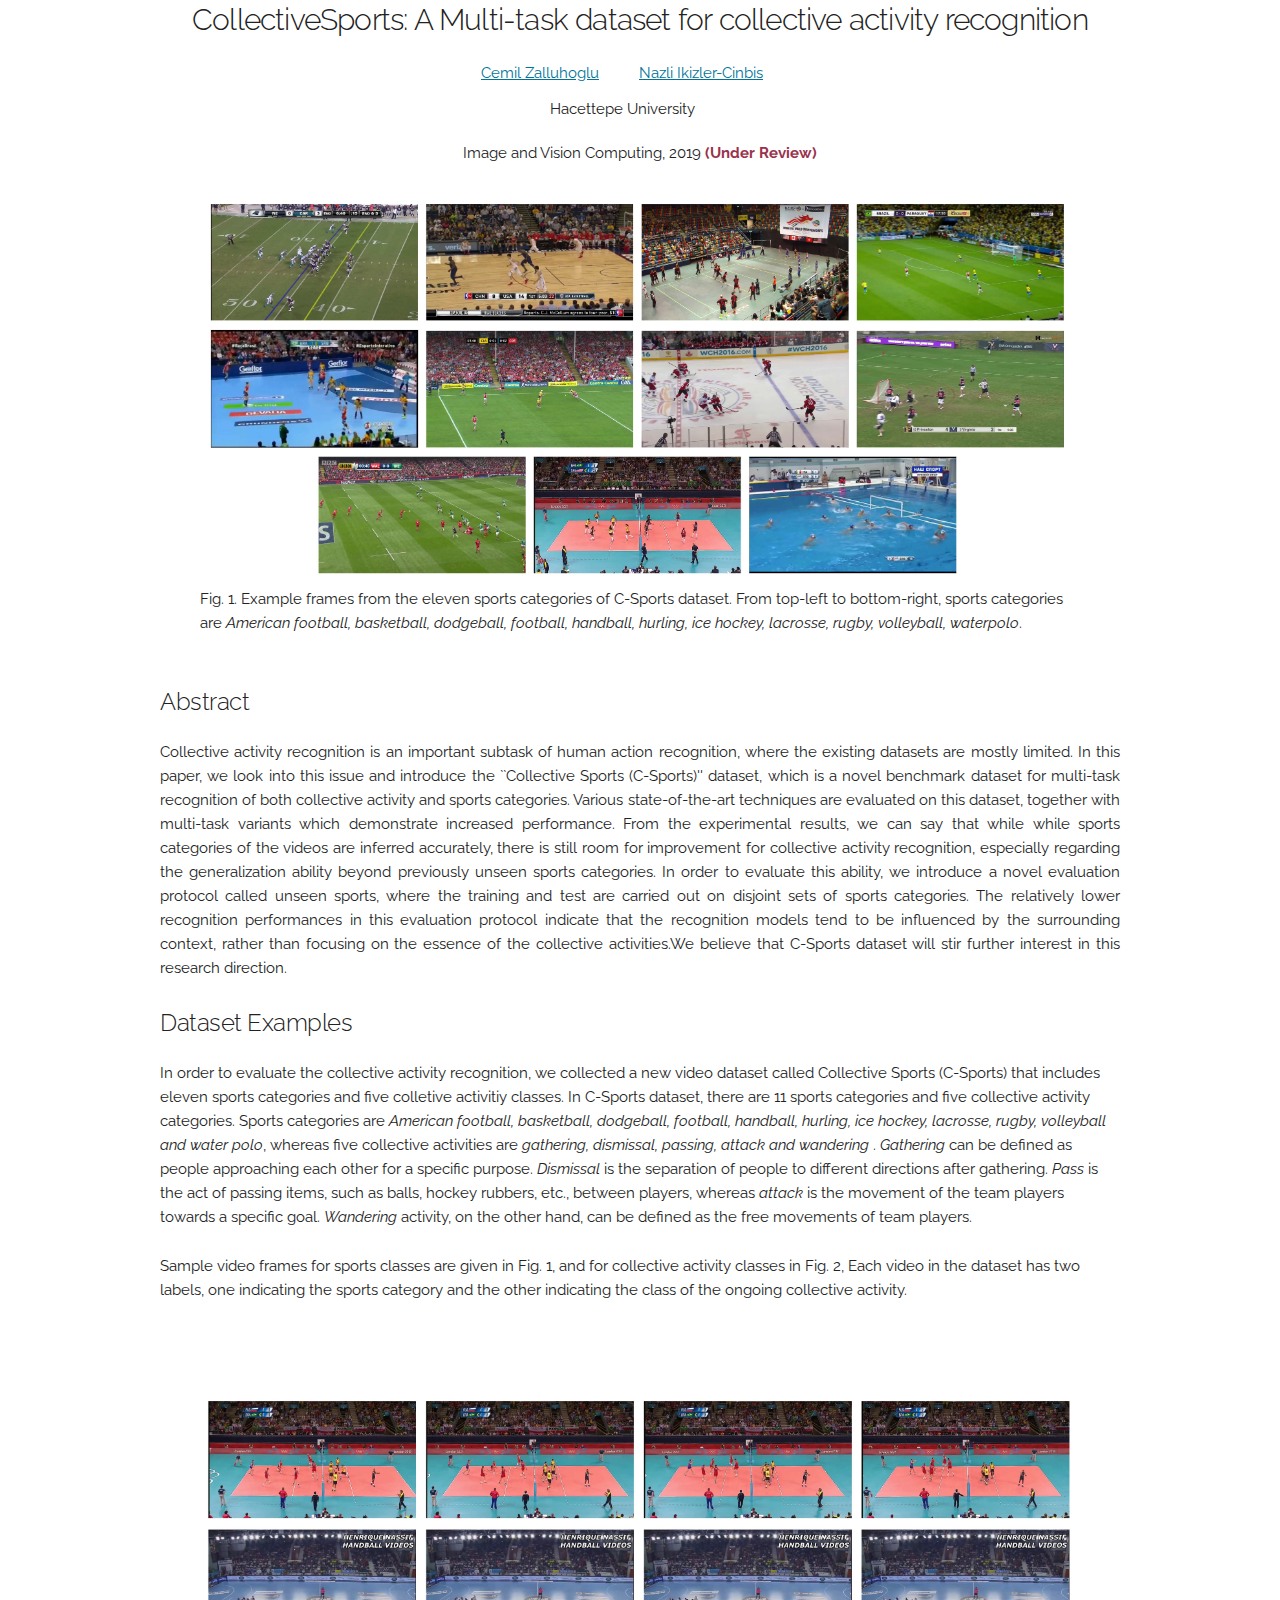
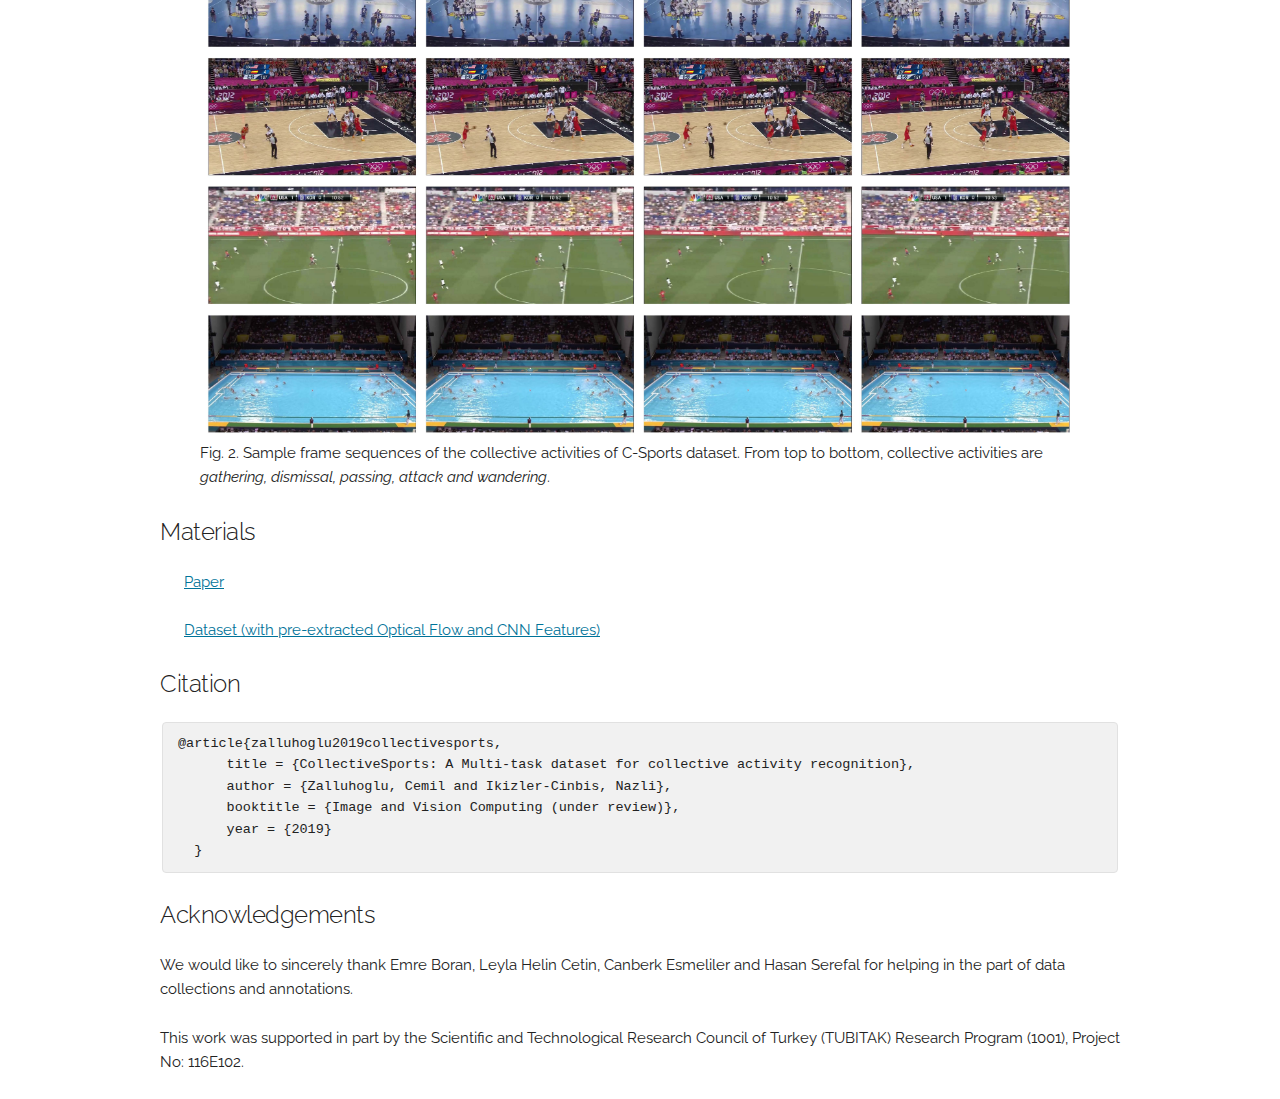
==== csports.html @ d199d3c4 "Update csports.html" ====
<!DOCTYPE html>
<html lang="en">
  <head>

    <!-- Basic Page Needs
         –––––––––––––––––––––––––––––––––––––––––––––––––– -->
    <meta charset="utf-8">
    <title>CollectiveSports</title>
    <meta name="description" content="">
    <meta name="author" content="">

    <!-- Mobile Specific Metas
         –––––––––––––––––––––––––––––––––––––––––––––––––– -->
    <meta name="viewport" content="width=device-width, initial-scale=1">

    <!-- FONT
         –––––––––––––––––––––––––––––––––––––––––––––––––– -->
    <link href="https://fonts.googleapis.com/css?family=Raleway:400,300,600" rel="stylesheet" type="text/css">

    <!-- CSS
         –––––––––––––––––––––––––––––––––––––––––––––––––– -->
    <link rel="stylesheet" href="./css/normalize.css">
    <link rel="stylesheet" href="./css/skeleton.css">
    <link rel="stylesheet" href="./css/footable.standalone.min.css">

    <!-- Favicon
         –––––––––––––––––––––––––––––––––––––––––––––––––– -->
    <link rel="icon" type="image/png" href="images/favicon.png">

    <!-- Google icon -->
    <link rel="stylesheet" href="https://fonts.googleapis.com/icon?family=Material+Icons">

    <!-- Analytics -->
    <script>
      (function(i,s,o,g,r,a,m){i['GoogleAnalyticsObject']=r;i[r]=i[r]||function(){
          (i[r].q=i[r].q||[]).push(arguments)},i[r].l=1*new Date();a=s.createElement(o),
                               m=s.getElementsByTagName(o)[0];a.async=1;a.src=g;m.parentNode.insertBefore(a,m)
                              })(window,document,'script','https://www.google-analytics.com/analytics.js','ga');
      ga('create', 'UA-86869673-1', 'auto');
      ga('send', 'pageview');
    </script>

    <!-- Hover effect: https://codepen.io/nxworld/pen/ZYNOBZ -->
    <style>
      img {
          display: block;
      }

      .column-50 {
          float: left;
          width: 50%;
      }
      .row-50:after {
          content: "";
          display: table;
          clear: both;
      }

      .floating-teaser {
          float: left;
          width: 30%;
          text-align: center;
          padding: 15px;
      }
      .venue strong {
          color: #99324b;
      }

      .benchmark {
          width: 100%;
          max-width: 960px;
          overflow: scroll;
          overflow-y: hidden;
      }

    </style>
  </head>
  <body>

    <!-- Primary Page Layout
         –––––––––––––––––––––––––––––––––––––––––––––––––– -->
    <div class="container">
      <h4 style="text-align:center">CollectiveSports: A Multi-task dataset for collective activity recognition</h4>
      <p align="center", style="margin-bottom:12px;">
        <a class="simple" href="https://cemilzalluhoglu.github.io/">Cemil Zalluhoglu</a>
        &nbsp;&nbsp;&nbsp;&nbsp;&nbsp;&nbsp;&nbsp;&nbsp;
        <a class="simple" href="https://web.cs.hacettepe.edu.tr/~nazli/">Nazli Ikizler-Cinbis</a>
        &nbsp;&nbsp;&nbsp;&nbsp;&nbsp;&nbsp;&nbsp;&nbsp;
       </p>

      <p align="center" style="margin-bottom:20px;">
        Hacettepe University
        <span style="display:inline-block; width: 32px"></span>
        
      </p>

      <div class="venue">
        <p align="center"> Image and Vision Computing, 2019 <strong>(Under Review)</strong> </p>
      </div>
      
      <figure>
        <img src="images/sport.jpg" style="width:100%"></img>
 <figcaption>Fig. 1. Example frames from the eleven sports categories of C-Sports dataset. From top-left to bottom-right, sports categories are <i>American football, basketball, dodgeball, football, handball, hurling, ice hockey, lacrosse, rugby, volleyball, waterpolo</i>. </figcaption>
        <br>
      </figure>
        <div id="teaser" class="container" style="width:100%; margin:0; padding:0">
        <h5>Abstract</h5>
        <p align="justify">
Collective activity recognition is an important subtask of human action recognition, where the existing datasets are mostly limited. In this paper, we look into this issue and introduce the ``Collective Sports (C-Sports)'' dataset, which is a novel benchmark dataset for multi-task recognition of both collective activity and sports categories. Various state-of-the-art techniques are evaluated on this dataset, together with multi-task variants which demonstrate increased performance. From the experimental results, we can say that while while sports categories of the videos are inferred accurately, there is still room for improvement for collective activity recognition, especially  regarding the generalization ability beyond previously unseen sports categories. In order to evaluate this  ability, we introduce a novel evaluation protocol called unseen sports, where the training and test are carried out on disjoint sets of sports categories. The relatively lower recognition performances in this evaluation protocol indicate that the recognition models tend to be influenced by the surrounding context, rather than focusing on the essence of the collective activities.We believe that C-Sports dataset will stir further interest in this research direction.          <br>
        </p>
      </div>

      <!-- -->
      <div class="section">
        <h5>Dataset Examples</h5>

        <p>
       In order to evaluate the collective activity recognition, we collected a new video dataset called Collective Sports (C-Sports) that includes eleven sports categories and five colletive activitiy classes. 
In C-Sports dataset, there are 11 sports categories and five collective activity categories. Sports categories are <i>American football, basketball, dodgeball, football, handball, hurling, ice hockey, lacrosse, rugby, volleyball and water polo</i>, whereas five collective activities are <i>gathering, dismissal, passing, attack and wandering </i>.  <i>Gathering</i> can be defined as people approaching each other for a specific purpose. <i>Dismissal</i> is the separation of people to different directions after gathering. <i>Pass</i> is the act of passing items, such as balls, hockey rubbers, etc., between players, whereas <i>attack</i> is the movement of the team players towards a specific goal. <i>Wandering</i> activity, on the other hand, can be defined as the free movements of team players.
        </p>

<p>Sample video frames for sports classes are given in Fig. 1, and for collective activity classes in Fig. 2, Each video in the dataset has two labels, one indicating the sports category and the other indicating the class of the ongoing collective activity.</p>


      </div>
      <br>
      <br>
<figure>
  <img src="images/activities.jpg" alt="activities" style="width:100%">
  <figcaption>Fig. 2. Sample frame sequences of the collective activities of C-Sports dataset. From top to bottom, collective activities are <i>gathering, dismissal, passing, attack and wandering</i>.</figcaption>
</figure> 


    <div class="section">


        <h5>Materials</h5>
        <div class="container" style="width:95%">
          <!-- Icon row -->
          <div class="row">
            <div class="two columns">
            <!--    <a href=#"><img style="border: 1px solid #ddd; border-radius: 4px; padding: 2px; width: 108px;" src="images/screenshot_main.png"></a> -->
            </div>
          </div>
          <!-- Link row -->
          <div class="row">
            <div class="two columns">
              <a href="#">Paper</a>
            </div>
            
          </div>

          <div class="row">
            <div class="six columns">
              <br>
              <a href="https://forms.gle/Lc9BSsnXmZ3ePFWp8">Dataset (with pre-extracted Optical Flow and CNN Features)</a>
            </div>
          </div>

          <br>
          
        </div> 
      </div>

		<!-- -->
	<div class="section">
          <h5>Citation</h5> 
  <pre style="margin:0"><code>@article{zalluhoglu2019collectivesports,
      title = {CollectiveSports: A Multi-task dataset for collective activity recognition},
      author = {Zalluhoglu, Cemil and Ikizler-Cinbis, Nazli},
      booktitle = {Image and Vision Computing (under review)},
      year = {2019}
  }</code></pre>    			
		</div>
		
        <!-- -->
        <br> 
        
  <div class="section">
      <h5>Acknowledgements</h5>            
      <p>
			We would like to sincerely thank Emre Boran, Leyla Helin Cetin, Canberk Esmeliler and Hasan Serefal for helping in the part of data collections and annotations.
			</p>
			
			<p>
			This work was supported in part by the Scientific and Technological Research Council of Turkey (TUBITAK) Research Program (1001), Project No: 116E102.
      </p>
  </div>
  </div>

    <script type="text/javascript" src="./js/jquery.min.js"></script>
    <script type="text/javascript" src="./js/footable.min.js"></script>

    <script type="text/javascript">
      jQuery(function($){
          $('.table').footable();
      });
    </script>

    <!-- End Document
         –––––––––––––––––––––––––––––––––––––––––––––––––– -->
  </body>
</html>
---- css/skeleton.css ----
/*
* Skeleton V2.0.4
* Copyright 2014, Dave Gamache
* www.getskeleton.com
* Free to use under the MIT license.
* http://www.opensource.org/licenses/mit-license.php
* 12/29/2014
*/


/* Table of contents
––––––––––––––––––––––––––––––––––––––––––––––––––
- Grid
- Base Styles
- Typography
- Links
- Buttons
- Forms
- Lists
- Code
- Tables
- Spacing
- Utilities
- Clearing
- Media Queries
*/


/* Grid
–––––––––––––––––––––––––––––––––––––––––––––––––– */
.container {
  position: relative;
  width: 100%;
  max-width: 960px;
  margin: 0 auto;
  padding: 0 20px;
  box-sizing: border-box; }
.column,
.columns {
  width: 100%;
  float: left;
  box-sizing: border-box; }

/* For devices larger than 400px */
@media (min-width: 400px) {
  .container {
    width: 85%;
    padding: 0; }
}

/* For devices larger than 550px */
@media (min-width: 550px) {
  .container {
    width: 80%; }
  .column,
  .columns {
    margin-left: 4%; }
  .column:first-child,
  .columns:first-child {
    margin-left: 0; }

  .one.column,
  .one.columns                    { width: 4.66666666667%; }
  .two.columns                    { width: 13.3333333333%; }
  .three.columns                  { width: 22%;            }
  .four.columns                   { width: 30.6666666667%; }
  .five.columns                   { width: 39.3333333333%; }
  .six.columns                    { width: 48%;            }
  .seven.columns                  { width: 56.6666666667%; }
  .eight.columns                  { width: 65.3333333333%; }
  .nine.columns                   { width: 74.0%;          }
  .ten.columns                    { width: 82.6666666667%; }
  .eleven.columns                 { width: 91.3333333333%; }
  .twelve.columns                 { width: 100%; margin-left: 0; }

  .one-third.column               { width: 30.6666666667%; }
  .two-thirds.column              { width: 65.3333333333%; }

  .one-half.column                { width: 48%; }

  /* Offsets */
  .offset-by-one.column,
  .offset-by-one.columns          { margin-left: 8.66666666667%; }
  .offset-by-two.column,
  .offset-by-two.columns          { margin-left: 17.3333333333%; }
  .offset-by-three.column,
  .offset-by-three.columns        { margin-left: 26%;            }
  .offset-by-four.column,
  .offset-by-four.columns         { margin-left: 34.6666666667%; }
  .offset-by-five.column,
  .offset-by-five.columns         { margin-left: 43.3333333333%; }
  .offset-by-six.column,
  .offset-by-six.columns          { margin-left: 52%;            }
  .offset-by-seven.column,
  .offset-by-seven.columns        { margin-left: 60.6666666667%; }
  .offset-by-eight.column,
  .offset-by-eight.columns        { margin-left: 69.3333333333%; }
  .offset-by-nine.column,
  .offset-by-nine.columns         { margin-left: 78.0%;          }
  .offset-by-ten.column,
  .offset-by-ten.columns          { margin-left: 86.6666666667%; }
  .offset-by-eleven.column,
  .offset-by-eleven.columns       { margin-left: 95.3333333333%; }

  .offset-by-one-third.column,
  .offset-by-one-third.columns    { margin-left: 34.6666666667%; }
  .offset-by-two-thirds.column,
  .offset-by-two-thirds.columns   { margin-left: 69.3333333333%; }

  .offset-by-one-half.column,
  .offset-by-one-half.columns     { margin-left: 52%; }

}


/* Base Styles
–––––––––––––––––––––––––––––––––––––––––––––––––– */
/* NOTE
html is set to 62.5% so that all the REM measurements throughout Skeleton
are based on 10px sizing. So basically 1.5rem = 15px :) */
html {
  font-size: 62.5%; }
body {
  font-size: 1.5em; /* currently ems cause chrome bug misinterpreting rems on body element */
  line-height: 1.6;
  font-weight: 400;
  font-family: "Raleway", "HelveticaNeue", "Helvetica Neue", Helvetica, Arial, sans-serif;
  color: #222; }


/* Typography
–––––––––––––––––––––––––––––––––––––––––––––––––– */
h1, h2, h3, h4, h5, h6 {
  margin-top: 0;
  margin-bottom: 2rem;
  font-weight: 300; }
h1 { font-size: 4.0rem; line-height: 1.2;  letter-spacing: -.1rem;}
h2 { font-size: 3.6rem; line-height: 1.25; letter-spacing: -.1rem; }
h3 { font-size: 3.0rem; line-height: 1.3;  letter-spacing: -.1rem; }
h4 { font-size: 2.4rem; line-height: 1.35; letter-spacing: -.08rem; }
h5 { font-size: 1.8rem; line-height: 1.5;  letter-spacing: -.05rem; }
h6 { font-size: 1.5rem; line-height: 1.6;  letter-spacing: 0; }

/* Larger than phablet */
@media (min-width: 550px) {
  h1 { font-size: 5.0rem; }
  h2 { font-size: 4.2rem; }
  h3 { font-size: 3.6rem; }
  h4 { font-size: 3.0rem; }
  h5 { font-size: 2.4rem; }
  h6 { font-size: 1.5rem; }
}

p {
  margin-top: 0; }


/* Links
–––––––––––––––––––––––––––––––––––––––––––––––––– */
a {
  color: #007399;
}

a:hover {
  color: #0FA0CE; 
}


/* Buttons
–––––––––––––––––––––––––––––––––––––––––––––––––– */
.button,
button,
input[type="submit"],
input[type="reset"],
input[type="button"] {
  display: inline-block;
  height: 38px;
  padding: 0 30px;
  color: #555;
  text-align: center;
  font-size: 11px;
  font-weight: 600;
  line-height: 38px;
  letter-spacing: .1rem;
  text-transform: uppercase;
  text-decoration: none;
  white-space: nowrap;
  background-color: transparent;
  border-radius: 4px;
  border: 1px solid #bbb;
  cursor: pointer;
  box-sizing: border-box; }
.button:hover,
button:hover,
input[type="submit"]:hover,
input[type="reset"]:hover,
input[type="button"]:hover,
.button:focus,
button:focus,
input[type="submit"]:focus,
input[type="reset"]:focus,
input[type="button"]:focus {
  color: #333;
  border-color: #888;
  outline: 0; }
.button.button-primary,
button.button-primary,
input[type="submit"].button-primary,
input[type="reset"].button-primary,
input[type="button"].button-primary {
  color: #FFF;
  background-color: #33C3F0;
  border-color: #33C3F0; }
.button.button-primary:hover,
button.button-primary:hover,
input[type="submit"].button-primary:hover,
input[type="reset"].button-primary:hover,
input[type="button"].button-primary:hover,
.button.button-primary:focus,
button.button-primary:focus,
input[type="submit"].button-primary:focus,
input[type="reset"].button-primary:focus,
input[type="button"].button-primary:focus {
  color: #FFF;
  background-color: #1EAEDB;
  border-color: #1EAEDB; }


/* Forms
–––––––––––––––––––––––––––––––––––––––––––––––––– */
input[type="email"],
input[type="number"],
input[type="search"],
input[type="text"],
input[type="tel"],
input[type="url"],
input[type="password"],
textarea,
select {
  height: 38px;
  padding: 6px 10px; /* The 6px vertically centers text on FF, ignored by Webkit */
  background-color: #fff;
  border: 1px solid #D1D1D1;
  border-radius: 4px;
  box-shadow: none;
  box-sizing: border-box; }
/* Removes awkward default styles on some inputs for iOS */
input[type="email"],
input[type="number"],
input[type="search"],
input[type="text"],
input[type="tel"],
input[type="url"],
input[type="password"],
textarea {
  -webkit-appearance: none;
     -moz-appearance: none;
          appearance: none; }
textarea {
  min-height: 65px;
  padding-top: 6px;
  padding-bottom: 6px; }
input[type="email"]:focus,
input[type="number"]:focus,
input[type="search"]:focus,
input[type="text"]:focus,
input[type="tel"]:focus,
input[type="url"]:focus,
input[type="password"]:focus,
textarea:focus,
select:focus {
  border: 1px solid #33C3F0;
  outline: 0; }
label,
legend {
  display: block;
  margin-bottom: .5rem;
  font-weight: 600; }
fieldset {
  padding: 0;
  border-width: 0; }
input[type="checkbox"],
input[type="radio"] {
  display: inline; }
label > .label-body {
  display: inline-block;
  margin-left: .5rem;
  font-weight: normal; }


/* Lists
–––––––––––––––––––––––––––––––––––––––––––––––––– */
ul {
  list-style: circle inside; }
ol {
  list-style: decimal inside; }
ol, ul {
  padding-left: 0;
  margin-top: 0; }
ul ul,
ul ol,
ol ol,
ol ul {
  margin: 1.5rem 0 1.5rem 3rem;
  font-size: 90%; }
li {
  margin-bottom: 1rem; }


/* Code
–––––––––––––––––––––––––––––––––––––––––––––––––– */
code {
  padding: .2rem .5rem;
  margin: 0 .2rem;
  font-size: 90%;
  white-space: nowrap;
  background: #F1F1F1;
  border: 1px solid #E1E1E1;
  border-radius: 4px; }
pre > code {
  display: block;
  padding: 1rem 1.5rem;
  white-space: pre; }


/* Tables
–––––––––––––––––––––––––––––––––––––––––––––––––– */
th,
td {
  padding: 12px 15px;
  text-align: left;
  border-bottom: 1px solid #E1E1E1; }
th:first-child,
td:first-child {
  padding-left: 0; }
th:last-child,
td:last-child {
  padding-right: 0; }


/* Spacing
–––––––––––––––––––––––––––––––––––––––––––––––––– */
button,
.button {
  margin-bottom: 1rem; }
input,
textarea,
select,
fieldset {
  margin-bottom: 1.5rem; }
pre,
blockquote,
dl,
figure,
table,
p,
ul,
ol,
form {
  margin-bottom: 2.5rem; }


/* Utilities
–––––––––––––––––––––––––––––––––––––––––––––––––– */
.u-full-width {
  width: 100%;
  box-sizing: border-box; }
.u-max-full-width {
  max-width: 100%;
  box-sizing: border-box; }
.u-pull-right {
  float: right; }
.u-pull-left {
  float: left; }


/* Misc
–––––––––––––––––––––––––––––––––––––––––––––––––– */
hr {
  margin-top: 3rem;
  margin-bottom: 3.5rem;
  border-width: 0;
  border-top: 1px solid #E1E1E1; }


/* Clearing
–––––––––––––––––––––––––––––––––––––––––––––––––– */

/* Self Clearing Goodness */
.container:after,
.row:after,
.u-cf {
  content: "";
  display: table;
  clear: both; }


/* Media Queries
–––––––––––––––––––––––––––––––––––––––––––––––––– */
/*
Note: The best way to structure the use of media queries is to create the queries
near the relevant code. For example, if you wanted to change the styles for buttons
on small devices, paste the mobile query code up in the buttons section and style it
there.
*/


/* Larger than mobile */
@media (min-width: 400px) {}

/* Larger than phablet (also point when grid becomes active) */
@media (min-width: 550px) {}

/* Larger than tablet */
@media (min-width: 750px) {}

/* Larger than desktop */
@media (min-width: 1000px) {}

/* Larger than Desktop HD */
@media (min-width: 1200px) {}
---- css/footable.standalone.min.css ----
.footable .btn,.footable .caret{display:inline-block;vertical-align:middle}.footable-details.table,.footable-details.table *,.footable.table,.footable.table *{-webkit-box-sizing:border-box;-moz-box-sizing:border-box;box-sizing:border-box}.footable-details.table th,.footable.table th{text-align:left}.footable-details.table,.footable.table{width:100%;max-width:100%;margin-bottom:20px}.footable-details.table>caption+thead>tr:first-child>td,.footable-details.table>caption+thead>tr:first-child>th,.footable-details.table>colgroup+thead>tr:first-child>td,.footable-details.table>colgroup+thead>tr:first-child>th,.footable-details.table>thead:first-child>tr:first-child>td,.footable-details.table>thead:first-child>tr:first-child>th,.footable.table>caption+thead>tr:first-child>td,.footable.table>caption+thead>tr:first-child>th,.footable.table>colgroup+thead>tr:first-child>td,.footable.table>colgroup+thead>tr:first-child>th,.footable.table>thead:first-child>tr:first-child>td,.footable.table>thead:first-child>tr:first-child>th{border-top:0}.footable-details.table>tbody>tr>td,.footable-details.table>tbody>tr>th,.footable-details.table>tfoot>tr>td,.footable-details.table>tfoot>tr>th,.footable-details.table>thead>tr>td,.footable-details.table>thead>tr>th,.footable.table>tbody>tr>td,.footable.table>tbody>tr>th,.footable.table>tfoot>tr>td,.footable.table>tfoot>tr>th,.footable.table>thead>tr>td,.footable.table>thead>tr>th{padding:8px;line-height:1.42857143;vertical-align:top;border-top:1px solid #ddd}.footable-details.table>thead>tr>td,.footable-details.table>thead>tr>th,.footable.table>thead>tr>td,.footable.table>thead>tr>th{vertical-align:bottom;border-bottom:2px solid #ddd}.footable-details.table-condensed>tbody>tr>td,.footable-details.table-condensed>tbody>tr>th,.footable-details.table-condensed>tfoot>tr>td,.footable-details.table-condensed>tfoot>tr>th,.footable-details.table-condensed>thead>tr>td,.footable-details.table-condensed>thead>tr>th,.footable.table-condensed>tbody>tr>td,.footable.table-condensed>tbody>tr>th,.footable.table-condensed>tfoot>tr>td,.footable.table-condensed>tfoot>tr>th,.footable.table-condensed>thead>tr>td,.footable.table-condensed>thead>tr>th{padding:5px}.footable-details.table-bordered,.footable-details.table-bordered>tbody>tr>td,.footable-details.table-bordered>tbody>tr>th,.footable-details.table-bordered>tfoot>tr>td,.footable-details.table-bordered>tfoot>tr>th,.footable-details.table-bordered>thead>tr>td,.footable-details.table-bordered>thead>tr>th,.footable.table-bordered,.footable.table-bordered>tbody>tr>td,.footable.table-bordered>tbody>tr>th,.footable.table-bordered>tfoot>tr>td,.footable.table-bordered>tfoot>tr>th,.footable.table-bordered>thead>tr>td,.footable.table-bordered>thead>tr>th{border:1px solid #ddd}.footable-details.table-bordered>thead>tr>td,.footable-details.table-bordered>thead>tr>th,.footable.table-bordered>thead>tr>td,.footable.table-bordered>thead>tr>th{border-bottom-width:2px}.footable-details.table-striped>tbody>tr:nth-child(odd),.footable.table-striped>tbody>tr:nth-child(odd){background-color:#f9f9f9}.footable-details.table-hover>tbody>tr:hover,.footable.table-hover>tbody>tr:hover{background-color:#f5f5f5}.footable .btn{padding:6px 12px;margin-bottom:0;font-size:14px;font-weight:400;line-height:1.42857143;text-align:center;white-space:nowrap;-ms-touch-action:manipulation;touch-action:manipulation;cursor:pointer;-webkit-appearance:button;-webkit-user-select:none;-moz-user-select:none;-ms-user-select:none;user-select:none;background-image:none;border:1px solid transparent;border-radius:4px;overflow:visible;text-transform:none}.footable .btn.focus,.footable .btn:focus,.footable .btn:hover{color:#333;text-decoration:none}.footable .btn-default{color:#333;background-color:#fff;border-color:#ccc}.footable .btn-default.active,.footable .btn-default.focus,.footable .btn-default:active,.footable .btn-default:focus,.footable .btn-default:hover,.footable .open>.dropdown-toggle.btn-default{color:#333;background-color:#e6e6e6;border-color:#adadad}.footable .btn-primary{color:#fff;background-color:#337ab7;border-color:#2e6da4}.footable .btn-primary.active,.footable .btn-primary.focus,.footable .btn-primary:active,.footable .btn-primary:focus,.footable .btn-primary:hover,.footable .open>.dropdown-toggle.btn-primary{color:#fff;background-color:#286090;border-color:#204d74}.footable .btn-group,.footable .btn-group-vertical{position:relative;display:inline-block;vertical-align:middle}.footable .btn-group>.btn:first-child:not(:last-child):not(.dropdown-toggle){border-top-right-radius:0;border-bottom-right-radius:0}.footable .btn-group>.btn:first-child{margin-left:0}.footable .btn-group-vertical>.btn,.footable .btn-group>.btn{position:relative;float:left}.footable .btn-group-xs>.btn,.footable .btn-xs{padding:1px 5px;font-size:12px;line-height:1.5;border-radius:3px}.footable .btn-group-sm>.btn,.footable .btn-sm{padding:5px 10px;font-size:12px;line-height:1.5;border-radius:3px}.footable .btn-group-lg>.btn,.footable .btn-lg{padding:10px 16px;font-size:18px;line-height:1.3333333;border-radius:6px}.footable .caret{width:0;height:0;margin-left:2px;border-top:4px solid;border-right:4px solid transparent;border-left:4px solid transparent}.footable .btn .caret{margin-left:0}.form-group{margin-bottom:15px}.footable .form-control{display:block;width:100%;height:34px;padding:6px 12px;margin:0;font-family:inherit;font-size:14px;line-height:1.42857143;color:#555;background-color:#fff;background-image:none;border:1px solid #ccc;border-radius:4px;-webkit-box-shadow:inset 0 1px 1px rgba(0,0,0,.075);box-shadow:inset 0 1px 1px rgba(0,0,0,.075);-webkit-transition:border-color ease-in-out .15s,-webkit-box-shadow ease-in-out .15s;-o-transition:border-color ease-in-out .15s,box-shadow ease-in-out .15s;transition:border-color ease-in-out .15s,box-shadow ease-in-out .15s}.footable .input-group{position:relative;display:table;border-collapse:separate}.footable .input-group .form-control{position:relative;z-index:2;float:left;width:100%;margin-bottom:0}.footable .input-group-btn{position:relative;font-size:0}.footable .input-group-addon,.footable .input-group-btn{width:1%;white-space:nowrap;vertical-align:middle}.footable .input-group .form-control,.footable .input-group-addon,.footable .input-group-btn{display:table-cell}.footable .input-group-btn:last-child>.btn,.footable .input-group-btn:last-child>.btn-group,.footable .input-group-btn>.btn+.btn{margin-left:-1px}.footable .input-group-btn>.btn{position:relative}.footable .input-group-btn>.btn:active,.footable .input-group-btn>.btn:focus,.footable .input-group-btn>.btn:hover{z-index:2}.footable .input-group .form-control:first-child,.footable .input-group-addon:first-child,.footable .input-group-btn:first-child>.btn,.footable .input-group-btn:first-child>.btn-group>.btn,.footable .input-group-btn:first-child>.dropdown-toggle,.footable .input-group-btn:last-child>.btn-group:not(:last-child)>.btn,.footable .input-group-btn:last-child>.btn:not(:last-child):not(.dropdown-toggle){border-top-right-radius:0;border-bottom-right-radius:0}.footable .input-group .form-control:last-child,.footable .input-group-addon:last-child,.footable .input-group-btn:first-child>.btn-group:not(:first-child)>.btn,.footable .input-group-btn:first-child>.btn:not(:first-child),.footable .input-group-btn:last-child>.btn,.footable .input-group-btn:last-child>.btn-group>.btn,.footable .input-group-btn:last-child>.dropdown-toggle{border-top-left-radius:0;border-bottom-left-radius:0}.footable .checkbox,.footable .radio{position:relative;display:block;margin-top:10px;margin-bottom:10px}.footable .checkbox label,.footable .radio label{max-width:100%;min-height:20px;padding-left:20px;margin-bottom:0;font-weight:400;cursor:pointer}.footable .checkbox input[type=checkbox],.footable .checkbox-inline input[type=checkbox],.footable .radio input[type=radio],.footable .radio-inline input[type=radio]{position:absolute;margin:4px 0 0 -20px;line-height:normal}.footable .dropdown-menu{position:absolute;top:100%;left:0;z-index:1000;display:none;float:left;min-width:160px;padding:5px 0;margin:2px 0 0;font-size:14px;text-align:left;list-style:none;background-color:#fff;-webkit-background-clip:padding-box;background-clip:padding-box;border:1px solid #ccc;border:1px solid rgba(0,0,0,.15);border-radius:4px;-webkit-box-shadow:0 6px 12px rgba(0,0,0,.175);box-shadow:0 6px 12px rgba(0,0,0,.175)}.footable .open>.dropdown-menu{display:block}.footable .dropdown-menu-right{right:0;left:auto}.footable .dropdown-menu>li>a{display:block;padding:3px 20px;clear:both;font-weight:400;line-height:1.42857143;color:#333;white-space:nowrap}.footable .dropdown-menu>li>a:focus,.footable .dropdown-menu>li>a:hover{color:#262626;text-decoration:none;background-color:#f5f5f5}.footable .pagination{display:inline-block;padding-left:0;margin:20px 0;border-radius:4px}.footable .pagination>li{display:inline}.footable .pagination>li:first-child>a,.footable .pagination>li:first-child>span{margin-left:0;border-top-left-radius:4px;border-bottom-left-radius:4px}.footable .pagination>li>a,.footable .pagination>li>span{position:relative;float:left;padding:6px 12px;margin-left:-1px;line-height:1.42857143;color:#337ab7;text-decoration:none;background-color:#fff;border:1px solid #ddd}.footable .pagination>li>a:focus,.footable .pagination>li>a:hover,.footable .pagination>li>span:focus,.footable .pagination>li>span:hover{color:#23527c;background-color:#eee;border-color:#ddd}.footable .pagination>.active>a,.footable .pagination>.active>a:focus,.footable .pagination>.active>a:hover,.footable .pagination>.active>span,.footable .pagination>.active>span:focus,.footable .pagination>.active>span:hover{z-index:2;color:#fff;cursor:default;background-color:#337ab7;border-color:#337ab7}.footable .pagination>.disabled>a,.footable .pagination>.disabled>a:focus,.footable .pagination>.disabled>a:hover,.footable .pagination>.disabled>span,.footable .pagination>.disabled>span:focus,.footable .pagination>.disabled>span:hover{color:#777;cursor:not-allowed;background-color:#fff;border-color:#ddd}.footable .label{display:inline;padding:.2em .6em .3em;font-size:75%;font-weight:700;line-height:1;color:#fff;text-align:center;white-space:nowrap;vertical-align:baseline;border-radius:.25em}.footable .label-default{background-color:#777}.footable-loader.well{min-height:20px;padding:19px;margin-bottom:20px;background-color:#f5f5f5;border:1px solid #e3e3e3;border-radius:4px;-webkit-box-shadow:inset 0 1px 1px rgba(0,0,0,.05);box-shadow:inset 0 1px 1px rgba(0,0,0,.05)}.footable .sr-only{position:absolute;width:1px;height:1px;padding:0;margin:-1px;overflow:hidden;clip:rect(0,0,0,0);border:0}table.footable-details,table.footable>thead>tr.footable-filtering>th div.form-group{margin-bottom:0}@media (min-width:768px){.footable .form-inline .form-group{display:inline-block;margin-bottom:0;vertical-align:middle}.footable .form-inline .form-control{display:inline-block;width:auto;vertical-align:middle}.footable .form-inline .input-group{display:inline-table;vertical-align:middle}.footable .form-inline .input-group .form-control,.footable .form-inline .input-group .input-group-addon,.footable .form-inline .input-group .input-group-btn{width:auto}.footable .form-inline .input-group>.form-control{width:100%}}table.footable,table.footable-details{position:relative;width:100%;border-spacing:0;border-collapse:collapse}table.footable-hide-fouc{display:none}table>tbody>tr>td>span.footable-toggle{margin-right:8px;opacity:.3}table>tbody>tr>td>span.footable-toggle.last-column{margin-left:8px;float:right}table.table-condensed>tbody>tr>td>span.footable-toggle{margin-right:5px}table.footable-details>tbody>tr>th:nth-child(1){min-width:40px;width:120px}table.footable-details>tbody>tr>td:nth-child(2){word-break:break-all}table.footable-details>tbody>tr:first-child>td,table.footable-details>tbody>tr:first-child>th,table.footable-details>tfoot>tr:first-child>td,table.footable-details>tfoot>tr:first-child>th,table.footable-details>thead>tr:first-child>td,table.footable-details>thead>tr:first-child>th{border-top-width:0}table.footable-details.table-bordered>tbody>tr:first-child>td,table.footable-details.table-bordered>tbody>tr:first-child>th,table.footable-details.table-bordered>tfoot>tr:first-child>td,table.footable-details.table-bordered>tfoot>tr:first-child>th,table.footable-details.table-bordered>thead>tr:first-child>td,table.footable-details.table-bordered>thead>tr:first-child>th{border-top-width:1px}div.footable-loader{vertical-align:middle;text-align:center;height:300px;position:relative}div.footable-loader>span.fooicon{display:inline-block;opacity:.3;font-size:30px;line-height:32px;width:32px;height:32px;margin-top:-16px;margin-left:-16px;position:absolute;top:50%;left:50%;-webkit-animation:fooicon-spin-r 2s infinite linear;animation:fooicon-spin-r 2s infinite linear}table.footable>tbody>tr.footable-empty>td{vertical-align:middle;text-align:center;font-size:30px}table.footable>tbody>tr>td,table.footable>tbody>tr>th{display:none}table.footable>tbody>tr.footable-detail-row>td,table.footable>tbody>tr.footable-detail-row>th,table.footable>tbody>tr.footable-empty>td,table.footable>tbody>tr.footable-empty>th{display:table-cell}@-webkit-keyframes fooicon-spin-r{0%{-webkit-transform:rotate(0);transform:rotate(0)}100%{-webkit-transform:rotate(359deg);transform:rotate(359deg)}}@keyframes fooicon-spin-r{0%{-webkit-transform:rotate(0);transform:rotate(0)}100%{-webkit-transform:rotate(359deg);transform:rotate(359deg)}}.fooicon{display:inline-block;font-size:inherit;font-family:FontAwesome!important;font-style:normal;font-weight:400;line-height:1;text-rendering:auto;-webkit-font-smoothing:antialiased;-moz-osx-font-smoothing:grayscale;transform:translate(0,0)}.fooicon:after,.fooicon:before{-webkit-box-sizing:border-box;-moz-box-sizing:border-box;box-sizing:border-box}.fooicon-loader:before{content:"\f01e"}.fooicon-plus:before{content:"\f067"}.fooicon-minus:before{content:"\f068"}.fooicon-search:before{content:"\f002"}.fooicon-remove:before{content:"\f00d"}.fooicon-sort:before{content:"\f0dc"}.fooicon-sort-asc:before{content:"\f160"}.fooicon-sort-desc:before{content:"\f161"}.fooicon-pencil:before{content:"\f040"}.fooicon-trash:before{content:"\f1f8"}.fooicon-eye-close:before{content:"\f070"}.fooicon-flash:before{content:"\f0e7"}.fooicon-cog:before{content:"\f013"}.fooicon-stats:before{content:"\f080"}table.footable>thead>tr.footable-filtering>th{border-bottom-width:1px;font-weight:400}.footable-filtering-external.footable-filtering-right,table.footable.footable-filtering-right>thead>tr.footable-filtering>th,table.footable>thead>tr.footable-filtering>th{text-align:right}.footable-filtering-external.footable-filtering-left,table.footable.footable-filtering-left>thead>tr.footable-filtering>th{text-align:left}.footable-filtering-external.footable-filtering-center,.footable-paging-external.footable-paging-center,table.footable-paging-center>tfoot>tr.footable-paging>td,table.footable.footable-filtering-center>thead>tr.footable-filtering>th,table.footable>tfoot>tr.footable-paging>td{text-align:center}table.footable>thead>tr.footable-filtering>th div.form-group+div.form-group{margin-top:5px}table.footable>thead>tr.footable-filtering>th div.input-group{width:100%}.footable-filtering-external ul.dropdown-menu>li>a.checkbox,table.footable>thead>tr.footable-filtering>th ul.dropdown-menu>li>a.checkbox{margin:0;display:block;position:relative}.footable-filtering-external ul.dropdown-menu>li>a.checkbox>label,table.footable>thead>tr.footable-filtering>th ul.dropdown-menu>li>a.checkbox>label{display:block;padding-left:20px}.footable-filtering-external ul.dropdown-menu>li>a.checkbox input[type=checkbox],table.footable>thead>tr.footable-filtering>th ul.dropdown-menu>li>a.checkbox input[type=checkbox]{position:absolute;margin-left:-20px}@media (min-width:768px){table.footable>thead>tr.footable-filtering>th div.input-group{width:auto}table.footable>thead>tr.footable-filtering>th div.form-group{margin-left:2px;margin-right:2px}table.footable>thead>tr.footable-filtering>th div.form-group+div.form-group{margin-top:0}}table.footable>tbody>tr>td.footable-sortable,table.footable>tbody>tr>th.footable-sortable,table.footable>tfoot>tr>td.footable-sortable,table.footable>tfoot>tr>th.footable-sortable,table.footable>thead>tr>td.footable-sortable,table.footable>thead>tr>th.footable-sortable{position:relative;padding-right:30px;cursor:pointer}td.footable-sortable>span.fooicon,th.footable-sortable>span.fooicon{position:absolute;right:6px;top:50%;margin-top:-7px;opacity:0;transition:opacity .3s ease-in}td.footable-sortable.footable-asc>span.fooicon,td.footable-sortable.footable-desc>span.fooicon,td.footable-sortable:hover>span.fooicon,th.footable-sortable.footable-asc>span.fooicon,th.footable-sortable.footable-desc>span.fooicon,th.footable-sortable:hover>span.fooicon{opacity:1}table.footable-sorting-disabled td.footable-sortable.footable-asc>span.fooicon,table.footable-sorting-disabled td.footable-sortable.footable-desc>span.fooicon,table.footable-sorting-disabled td.footable-sortable:hover>span.fooicon,table.footable-sorting-disabled th.footable-sortable.footable-asc>span.fooicon,table.footable-sorting-disabled th.footable-sortable.footable-desc>span.fooicon,table.footable-sorting-disabled th.footable-sortable:hover>span.fooicon{opacity:0;visibility:hidden}.footable-paging-external ul.pagination,table.footable>tfoot>tr.footable-paging>td>ul.pagination{margin:10px 0 0}.footable-paging-external span.label,table.footable>tfoot>tr.footable-paging>td>span.label{display:inline-block;margin:0 0 10px;padding:4px 10px}.footable-paging-external.footable-paging-left,table.footable-paging-left>tfoot>tr.footable-paging>td{text-align:left}.footable-paging-external.footable-paging-right,table.footable-editing-right td.footable-editing,table.footable-editing-right tr.footable-editing,table.footable-paging-right>tfoot>tr.footable-paging>td{text-align:right}ul.pagination>li.footable-page{display:none}ul.pagination>li.footable-page.visible{display:inline}td.footable-editing{width:90px;max-width:90px}table.footable-editing-no-delete td.footable-editing,table.footable-editing-no-edit td.footable-editing,table.footable-editing-no-view td.footable-editing{width:70px;max-width:70px}table.footable-editing-no-delete.footable-editing-no-view td.footable-editing,table.footable-editing-no-edit.footable-editing-no-delete td.footable-editing,table.footable-editing-no-edit.footable-editing-no-view td.footable-editing{width:50px;max-width:50px}table.footable-editing-no-edit.footable-editing-no-delete.footable-editing-no-view td.footable-editing,table.footable-editing-no-edit.footable-editing-no-delete.footable-editing-no-view th.footable-editing{width:0;max-width:0;display:none!important}table.footable-editing-left td.footable-editing,table.footable-editing-left tr.footable-editing{text-align:left}table.footable-editing button.footable-add,table.footable-editing button.footable-hide,table.footable-editing-show button.footable-show,table.footable-editing.footable-editing-always-show button.footable-hide,table.footable-editing.footable-editing-always-show button.footable-show,table.footable-editing.footable-editing-always-show.footable-editing-no-add tr.footable-editing{display:none}table.footable-editing.footable-editing-always-show button.footable-add,table.footable-editing.footable-editing-show button.footable-add,table.footable-editing.footable-editing-show button.footable-hide{display:inline-block}
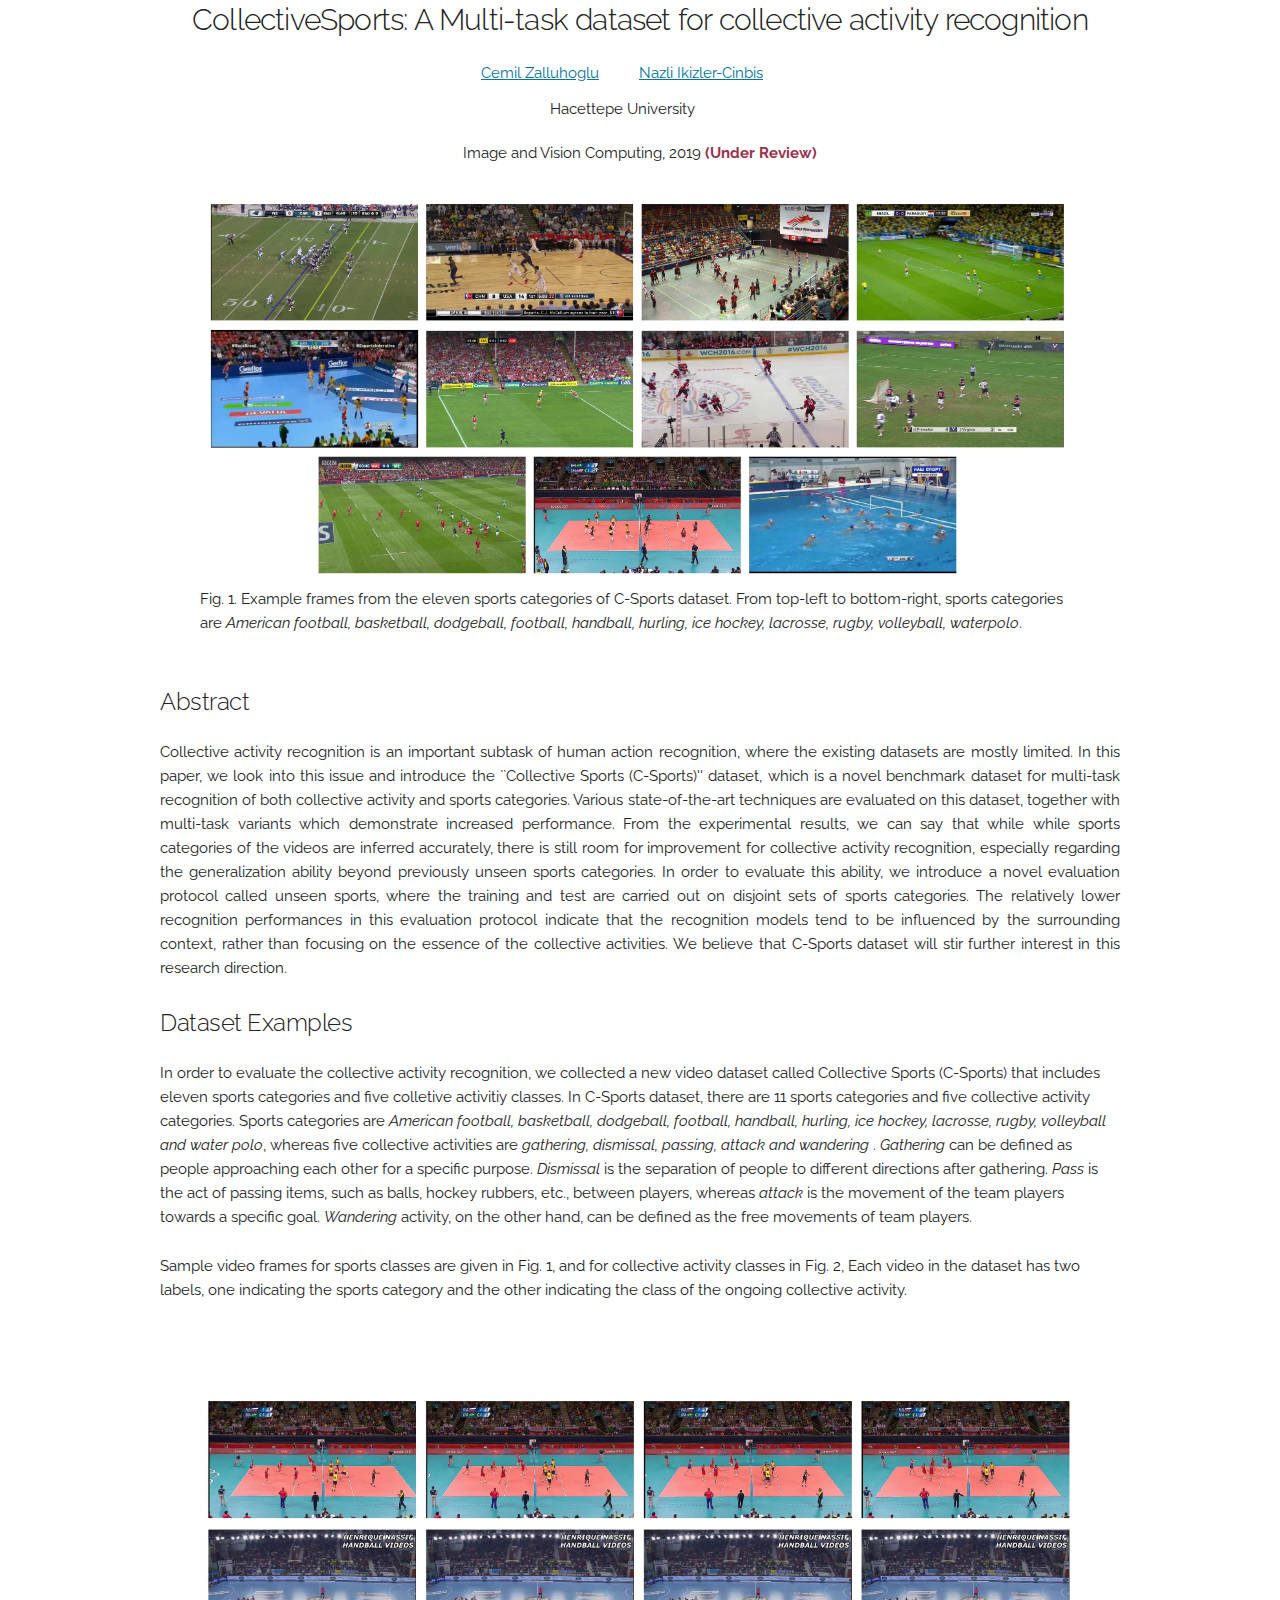
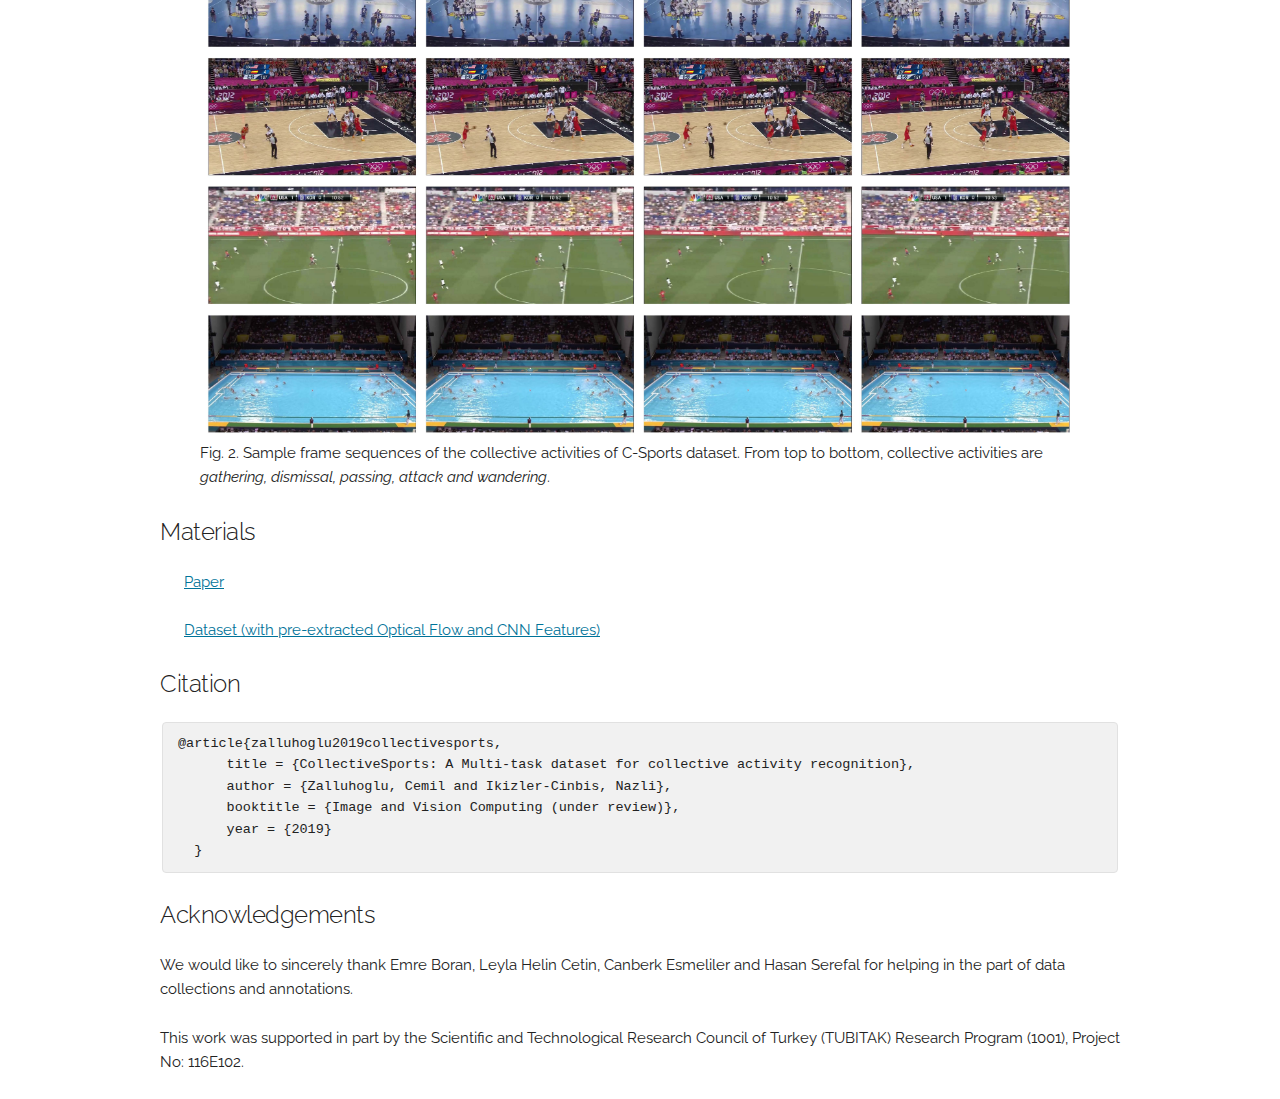
==== commit 59f67c26: "Update csports.html" ====
--- a/csports.html
+++ b/csports.html
@@ -106,7 +106,7 @@
         <div id="teaser" class="container" style="width:100%; margin:0; padding:0">
         <h5>Abstract</h5>
         <p align="justify">
-Collective activity recognition is an important subtask of human action recognition, where the existing datasets are mostly limited. In this paper, we look into this issue and introduce the ``Collective Sports (C-Sports)'' dataset, which is a novel benchmark dataset for multi-task recognition of both collective activity and sports categories. Various state-of-the-art techniques are evaluated on this dataset, together with multi-task variants which demonstrate increased performance. From the experimental results, we can say that while while sports categories of the videos are inferred accurately, there is still room for improvement for collective activity recognition, especially  regarding the generalization ability beyond previously unseen sports categories. In order to evaluate this  ability, we introduce a novel evaluation protocol called unseen sports, where the training and test are carried out on disjoint sets of sports categories. The relatively lower recognition performances in this evaluation protocol indicate that the recognition models tend to be influenced by the surrounding context, rather than focusing on the essence of the collective activities.We believe that C-Sports dataset will stir further interest in this research direction.          <br>
+Collective activity recognition is an important subtask of human action recognition, where the existing datasets are mostly limited. In this paper, we look into this issue and introduce the ``Collective Sports (C-Sports)'' dataset, which is a novel benchmark dataset for multi-task recognition of both collective activity and sports categories. Various state-of-the-art techniques are evaluated on this dataset, together with multi-task variants which demonstrate increased performance. From the experimental results, we can say that while while sports categories of the videos are inferred accurately, there is still room for improvement for collective activity recognition, especially  regarding the generalization ability beyond previously unseen sports categories. In order to evaluate this  ability, we introduce a novel evaluation protocol called unseen sports, where the training and test are carried out on disjoint sets of sports categories. The relatively lower recognition performances in this evaluation protocol indicate that the recognition models tend to be influenced by the surrounding context, rather than focusing on the essence of the collective activities. We believe that C-Sports dataset will stir further interest in this research direction.          <br>
         </p>
       </div>
 
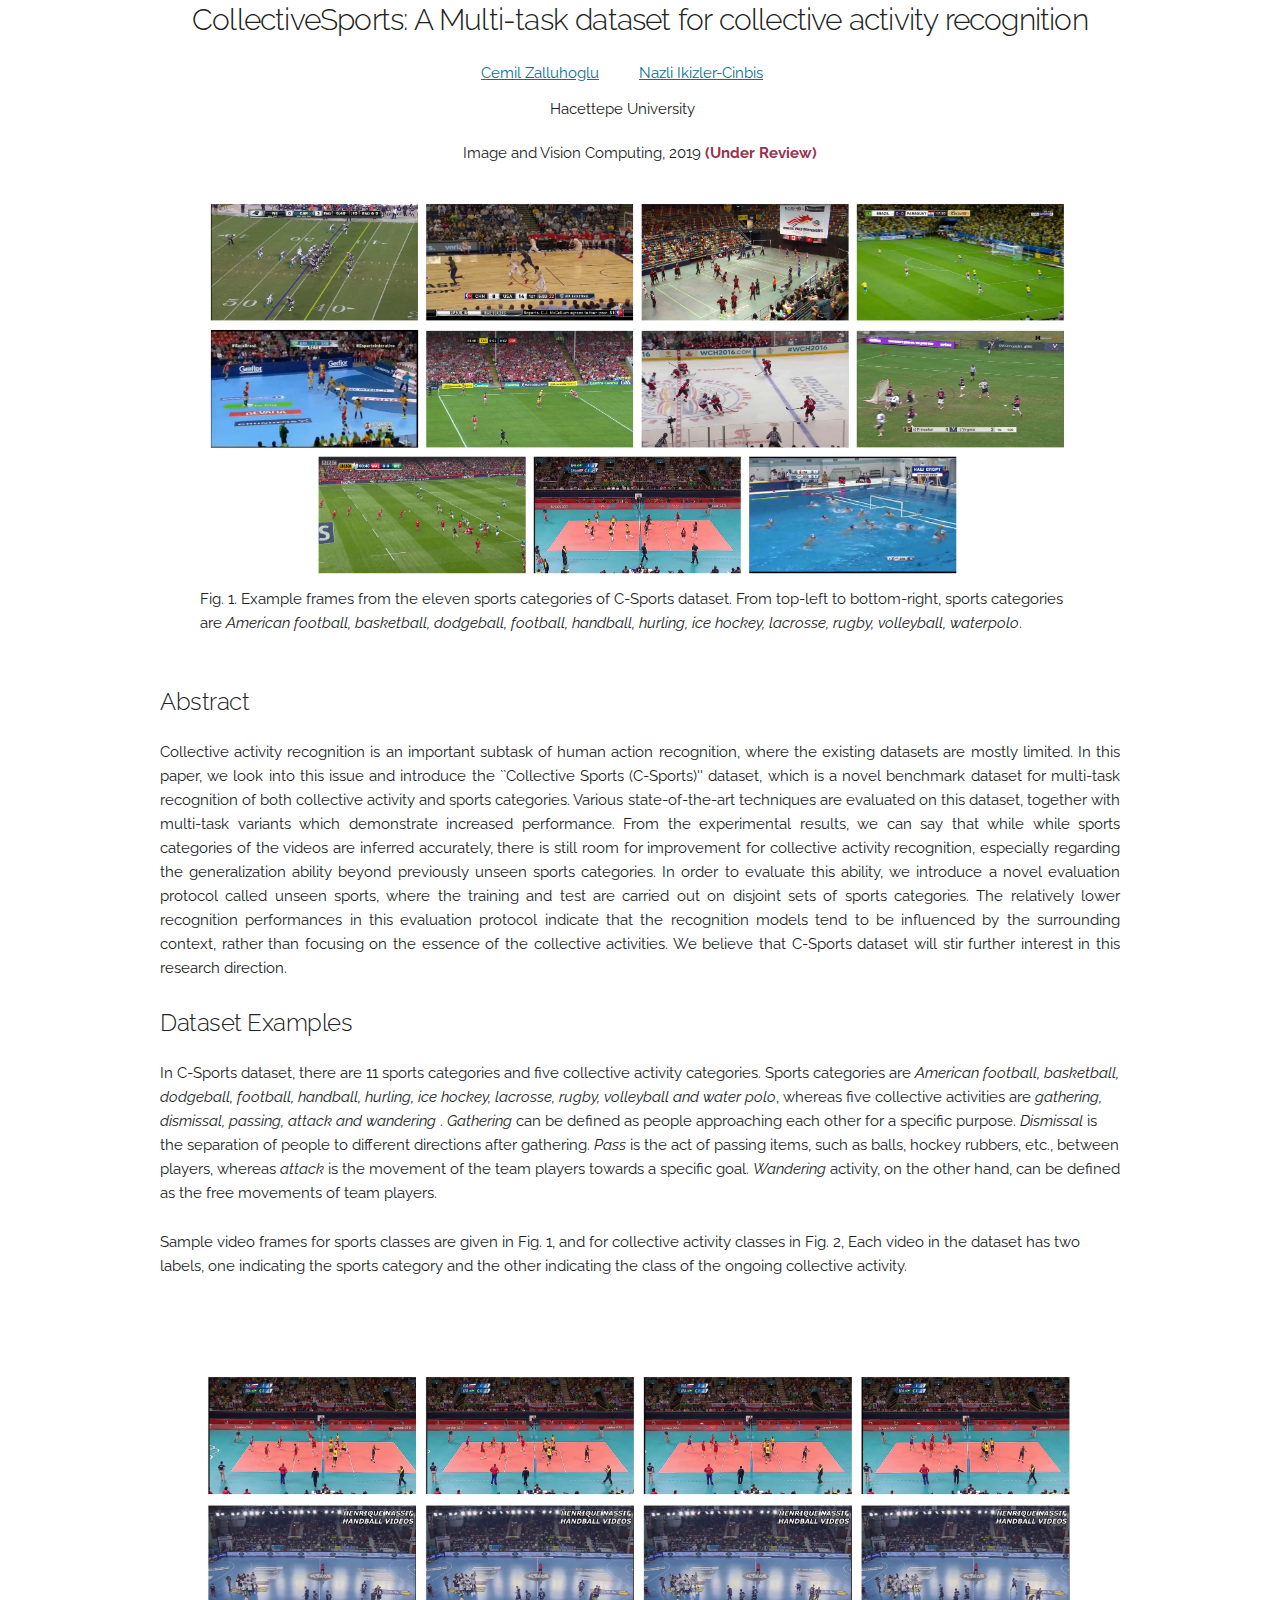
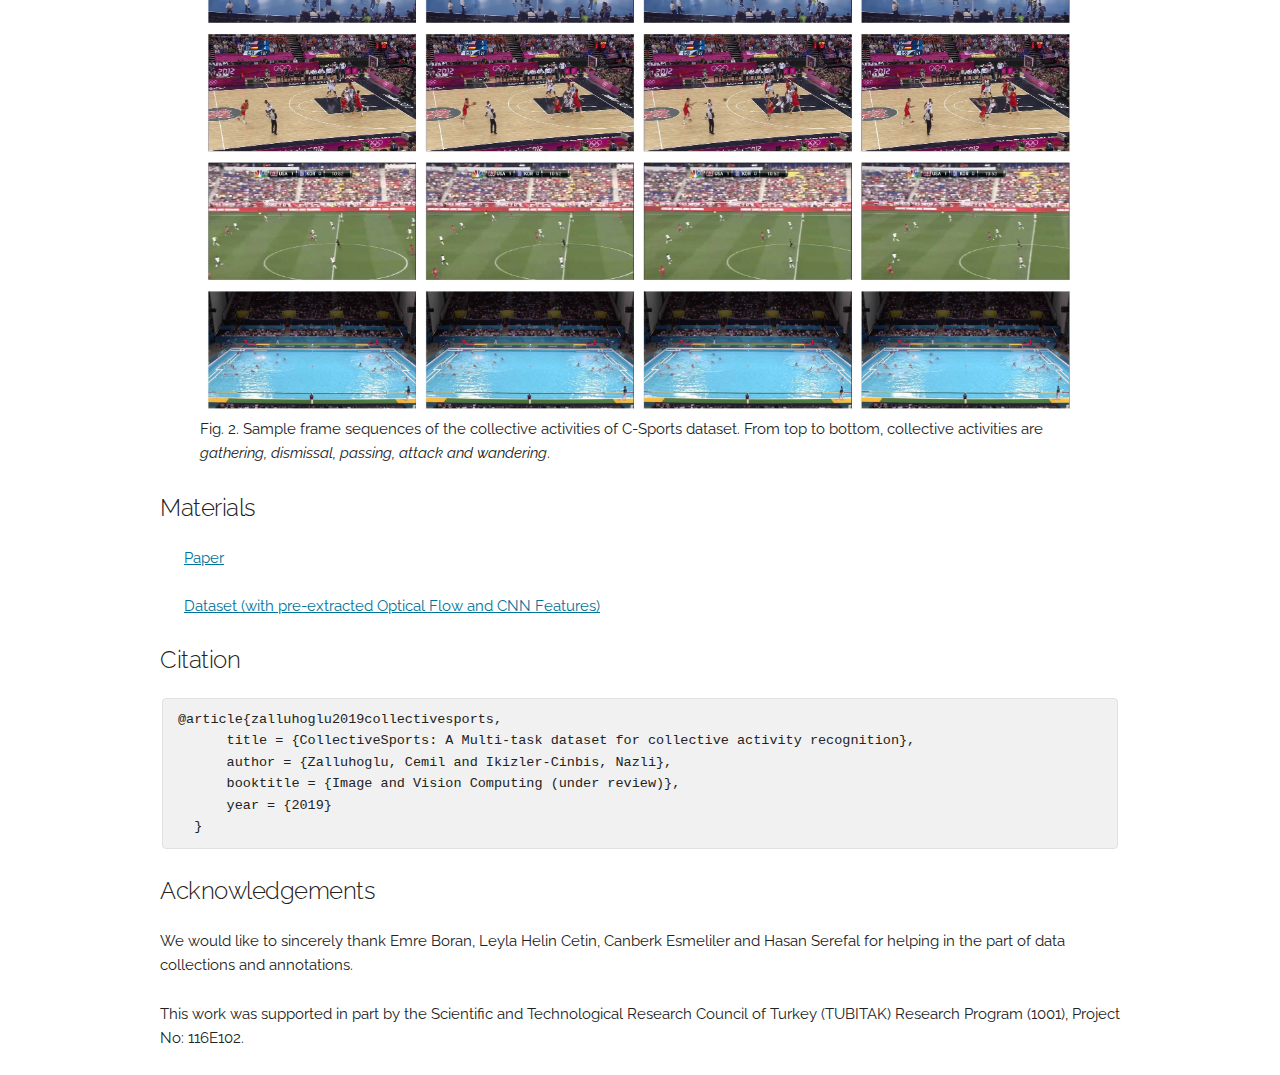
==== commit fc7ca9b5: "Update csports.html" ====
--- a/csports.html
+++ b/csports.html
@@ -115,7 +115,7 @@
         <h5>Dataset Examples</h5>
 
         <p>
-       In order to evaluate the collective activity recognition, we collected a new video dataset called Collective Sports (C-Sports) that includes eleven sports categories and five colletive activitiy classes. 
+        
 In C-Sports dataset, there are 11 sports categories and five collective activity categories. Sports categories are <i>American football, basketball, dodgeball, football, handball, hurling, ice hockey, lacrosse, rugby, volleyball and water polo</i>, whereas five collective activities are <i>gathering, dismissal, passing, attack and wandering </i>.  <i>Gathering</i> can be defined as people approaching each other for a specific purpose. <i>Dismissal</i> is the separation of people to different directions after gathering. <i>Pass</i> is the act of passing items, such as balls, hockey rubbers, etc., between players, whereas <i>attack</i> is the movement of the team players towards a specific goal. <i>Wandering</i> activity, on the other hand, can be defined as the free movements of team players.
         </p>
 
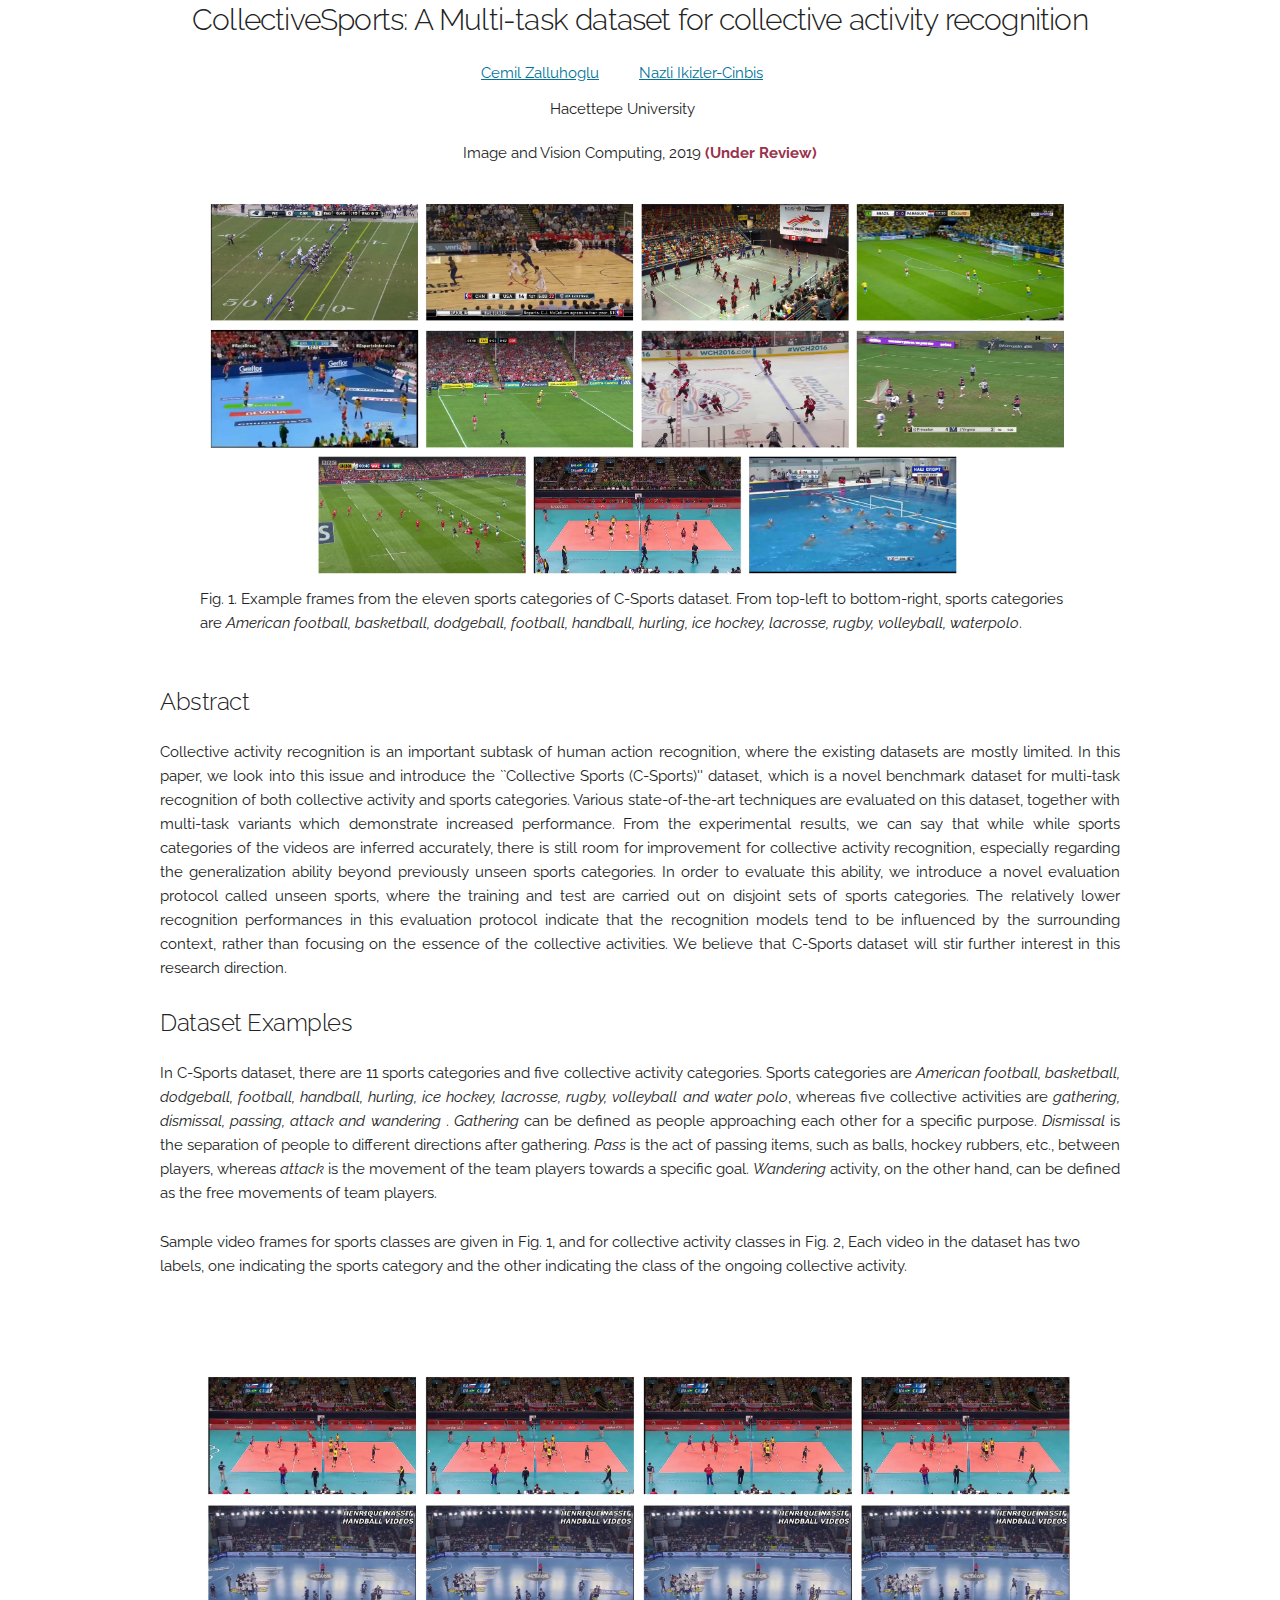
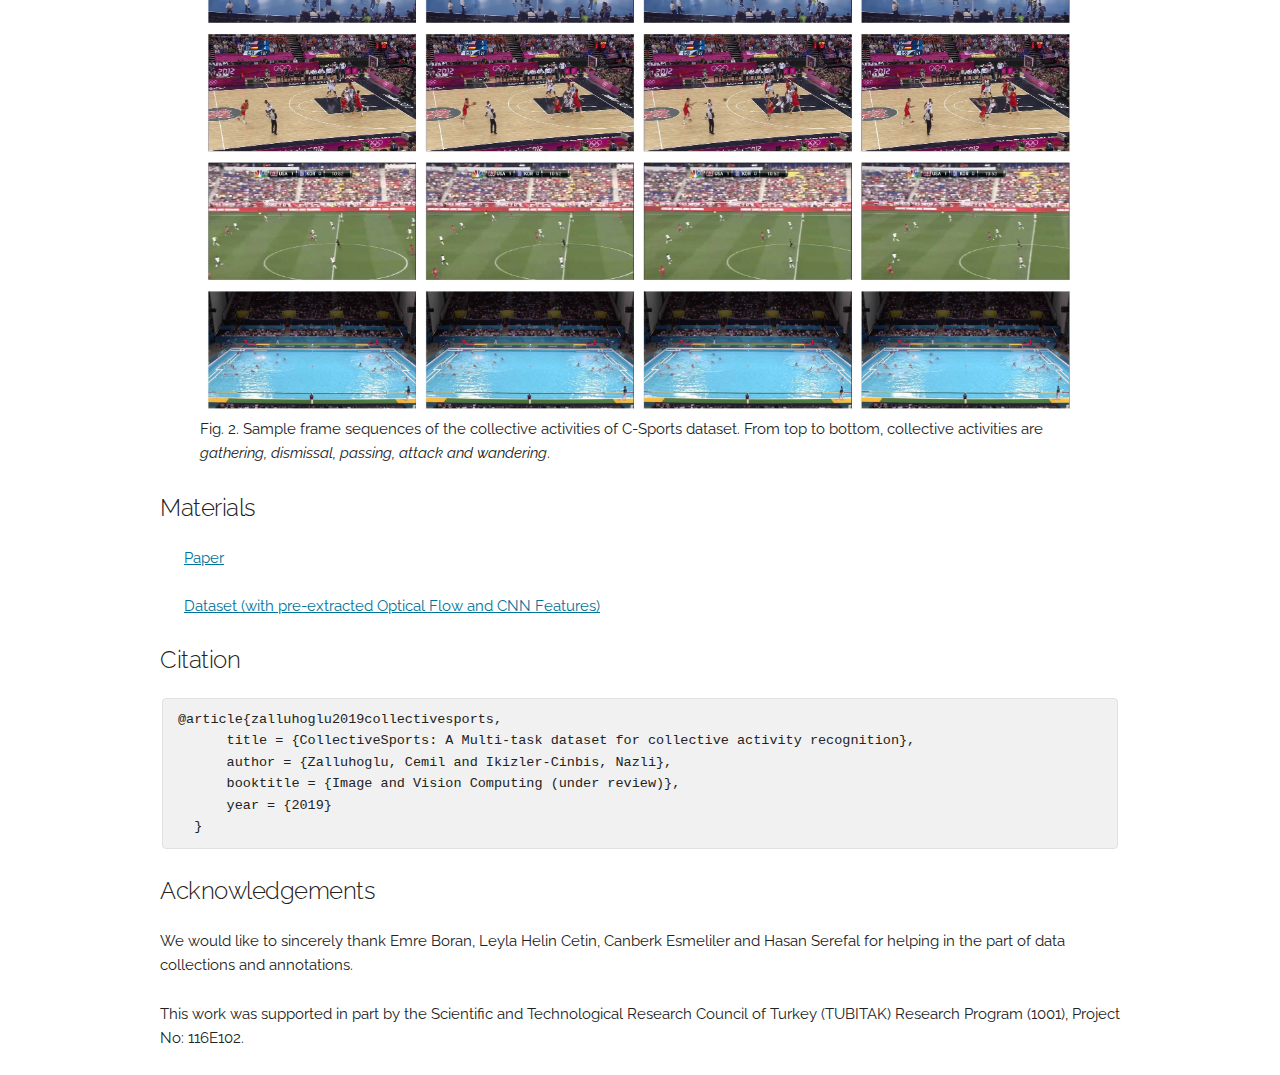
==== commit 5ef6b0e8: "Update csports.html" ====
--- a/csports.html
+++ b/csports.html
@@ -114,7 +114,7 @@
       <div class="section">
         <h5>Dataset Examples</h5>
 
-        <p>
+        <p align="justify">
         
 In C-Sports dataset, there are 11 sports categories and five collective activity categories. Sports categories are <i>American football, basketball, dodgeball, football, handball, hurling, ice hockey, lacrosse, rugby, volleyball and water polo</i>, whereas five collective activities are <i>gathering, dismissal, passing, attack and wandering </i>.  <i>Gathering</i> can be defined as people approaching each other for a specific purpose. <i>Dismissal</i> is the separation of people to different directions after gathering. <i>Pass</i> is the act of passing items, such as balls, hockey rubbers, etc., between players, whereas <i>attack</i> is the movement of the team players towards a specific goal. <i>Wandering</i> activity, on the other hand, can be defined as the free movements of team players.
         </p>
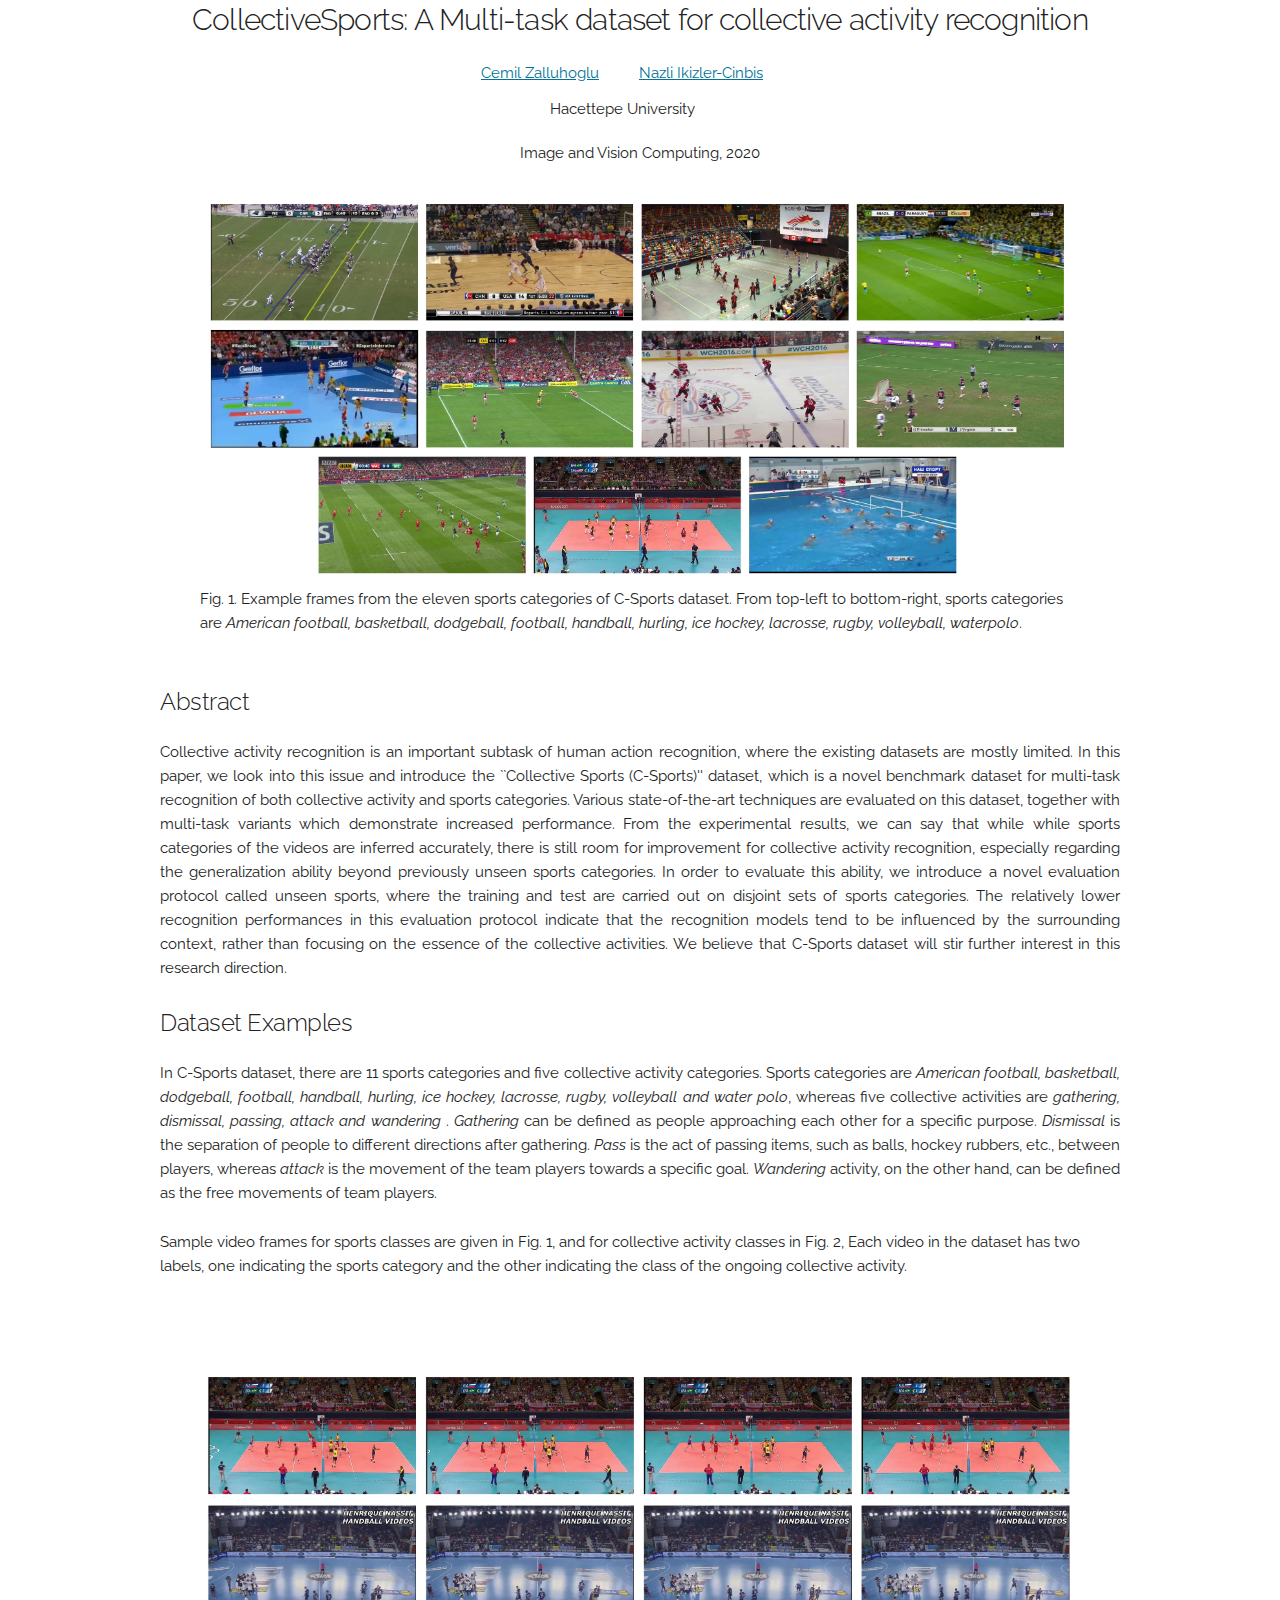
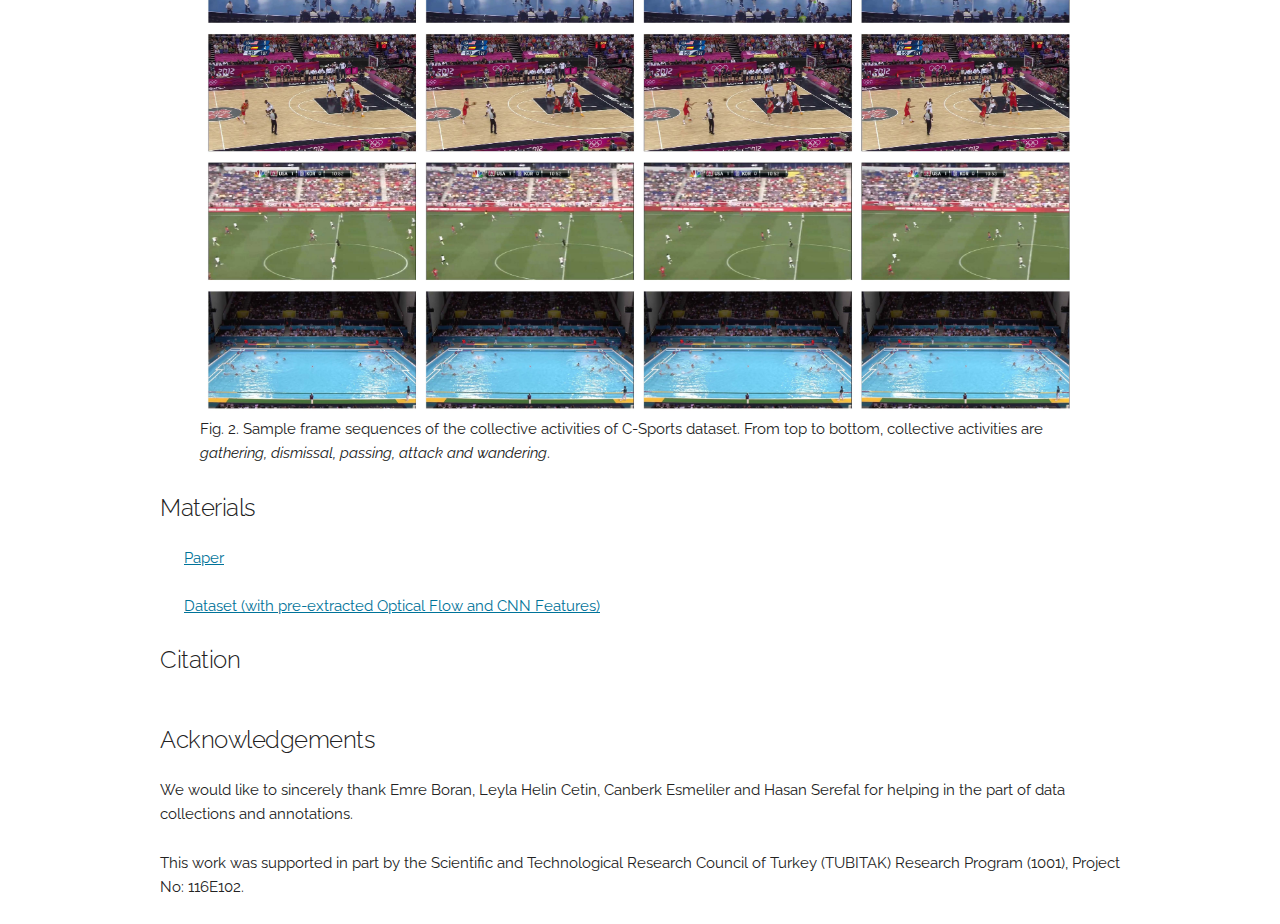
==== commit dedd9b05: "Update csports.html" ====
--- a/csports.html
+++ b/csports.html
@@ -95,7 +95,7 @@
       </p>
 
       <div class="venue">
-        <p align="center"> Image and Vision Computing, 2019 <strong>(Under Review)</strong> </p>
+        <p align="center"> Image and Vision Computing, 2020</strong> </p>
       </div>
       
       <figure>
@@ -145,7 +145,7 @@
           <!-- Link row -->
           <div class="row">
             <div class="two columns">
-              <a href="#">Paper</a>
+              <a href="https://www.sciencedirect.com/science/article/pii/S0262885620300020">Paper</a>
             </div>
             
           </div>
@@ -165,12 +165,14 @@
 		<!-- -->
 	<div class="section">
           <h5>Citation</h5> 
-  <pre style="margin:0"><code>@article{zalluhoglu2019collectivesports,
-      title = {CollectiveSports: A Multi-task dataset for collective activity recognition},
-      author = {Zalluhoglu, Cemil and Ikizler-Cinbis, Nazli},
-      booktitle = {Image and Vision Computing (under review)},
-      year = {2019}
-  }</code></pre>    			
+  <pre style="margin:0"><code@article{zalluhoglu2020collectivesports,
+  title={CollectiveSports: A Multi-task dataset for collective activity recognition},
+  author={Zalluhoglu, Cemil and Ikizler-Cinbis, Nazli},
+  journal={Image and Vision Computing},
+  pages={103870},
+  year={2020},
+  publisher={Elsevier}
+}</code></pre>    			
 		</div>
 		
         <!-- -->
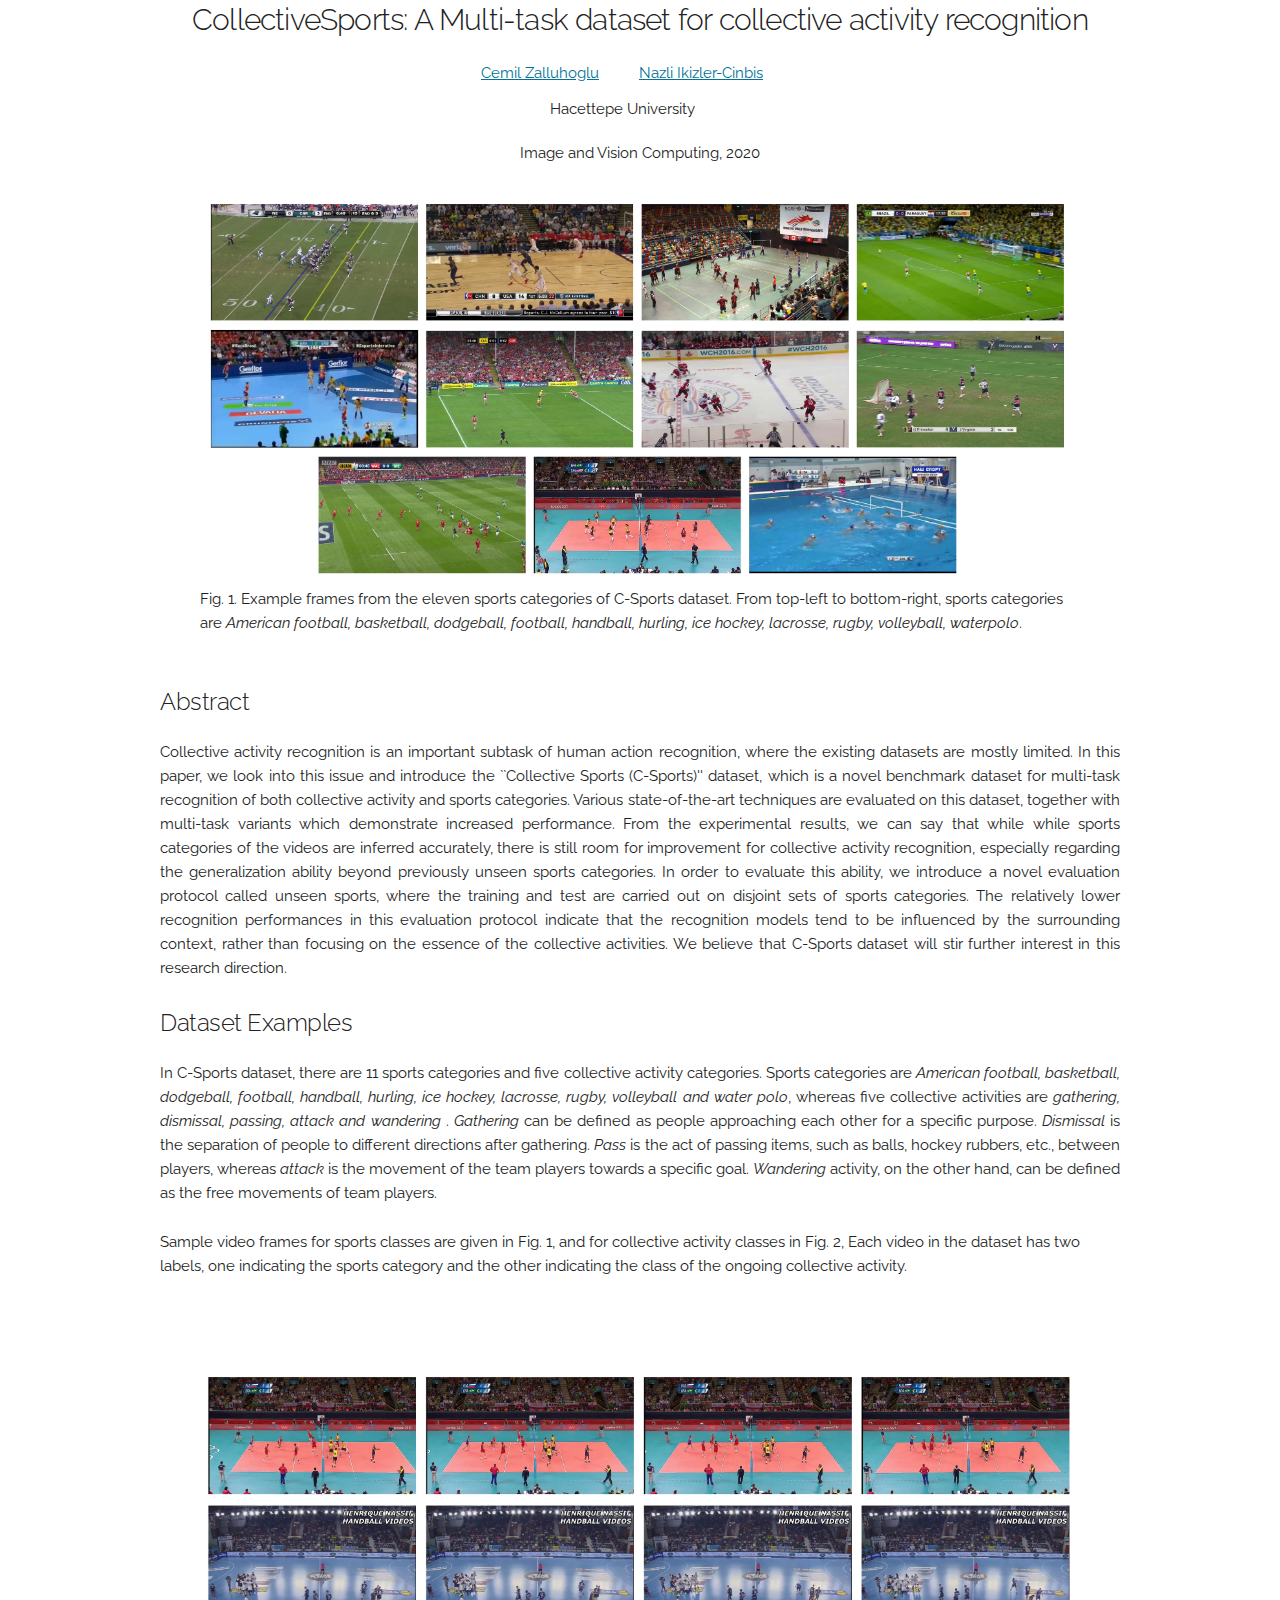
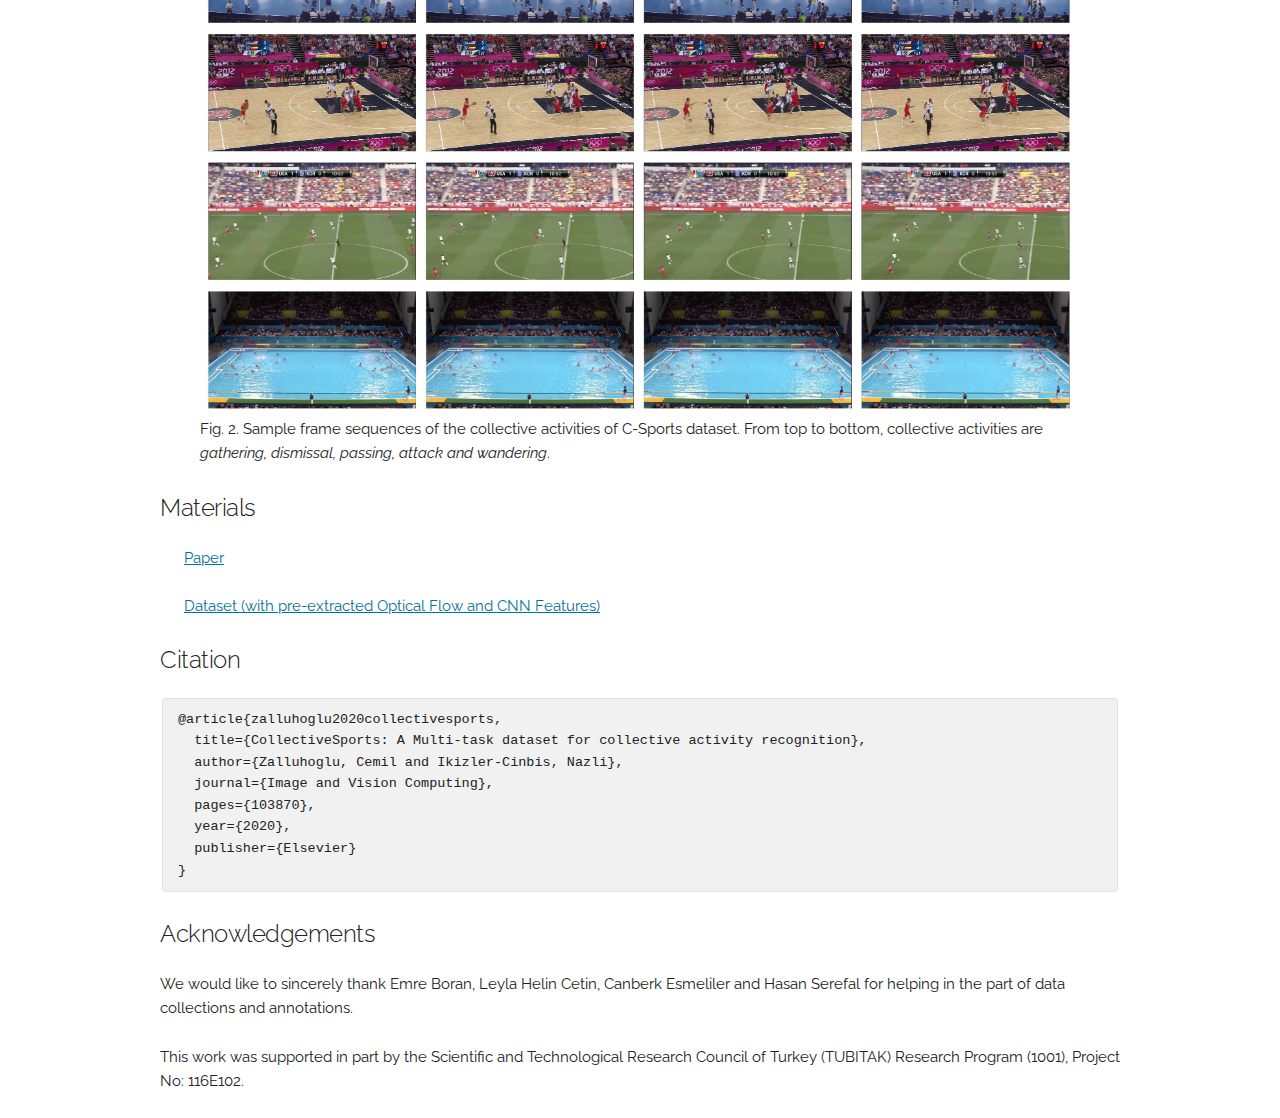
==== commit 1366c102: "Update csports.html" ====
--- a/csports.html
+++ b/csports.html
@@ -165,7 +165,7 @@
 		<!-- -->
 	<div class="section">
           <h5>Citation</h5> 
-  <pre style="margin:0"><code@article{zalluhoglu2020collectivesports,
+  <pre style="margin:0"><code>@article{zalluhoglu2020collectivesports,
   title={CollectiveSports: A Multi-task dataset for collective activity recognition},
   author={Zalluhoglu, Cemil and Ikizler-Cinbis, Nazli},
   journal={Image and Vision Computing},
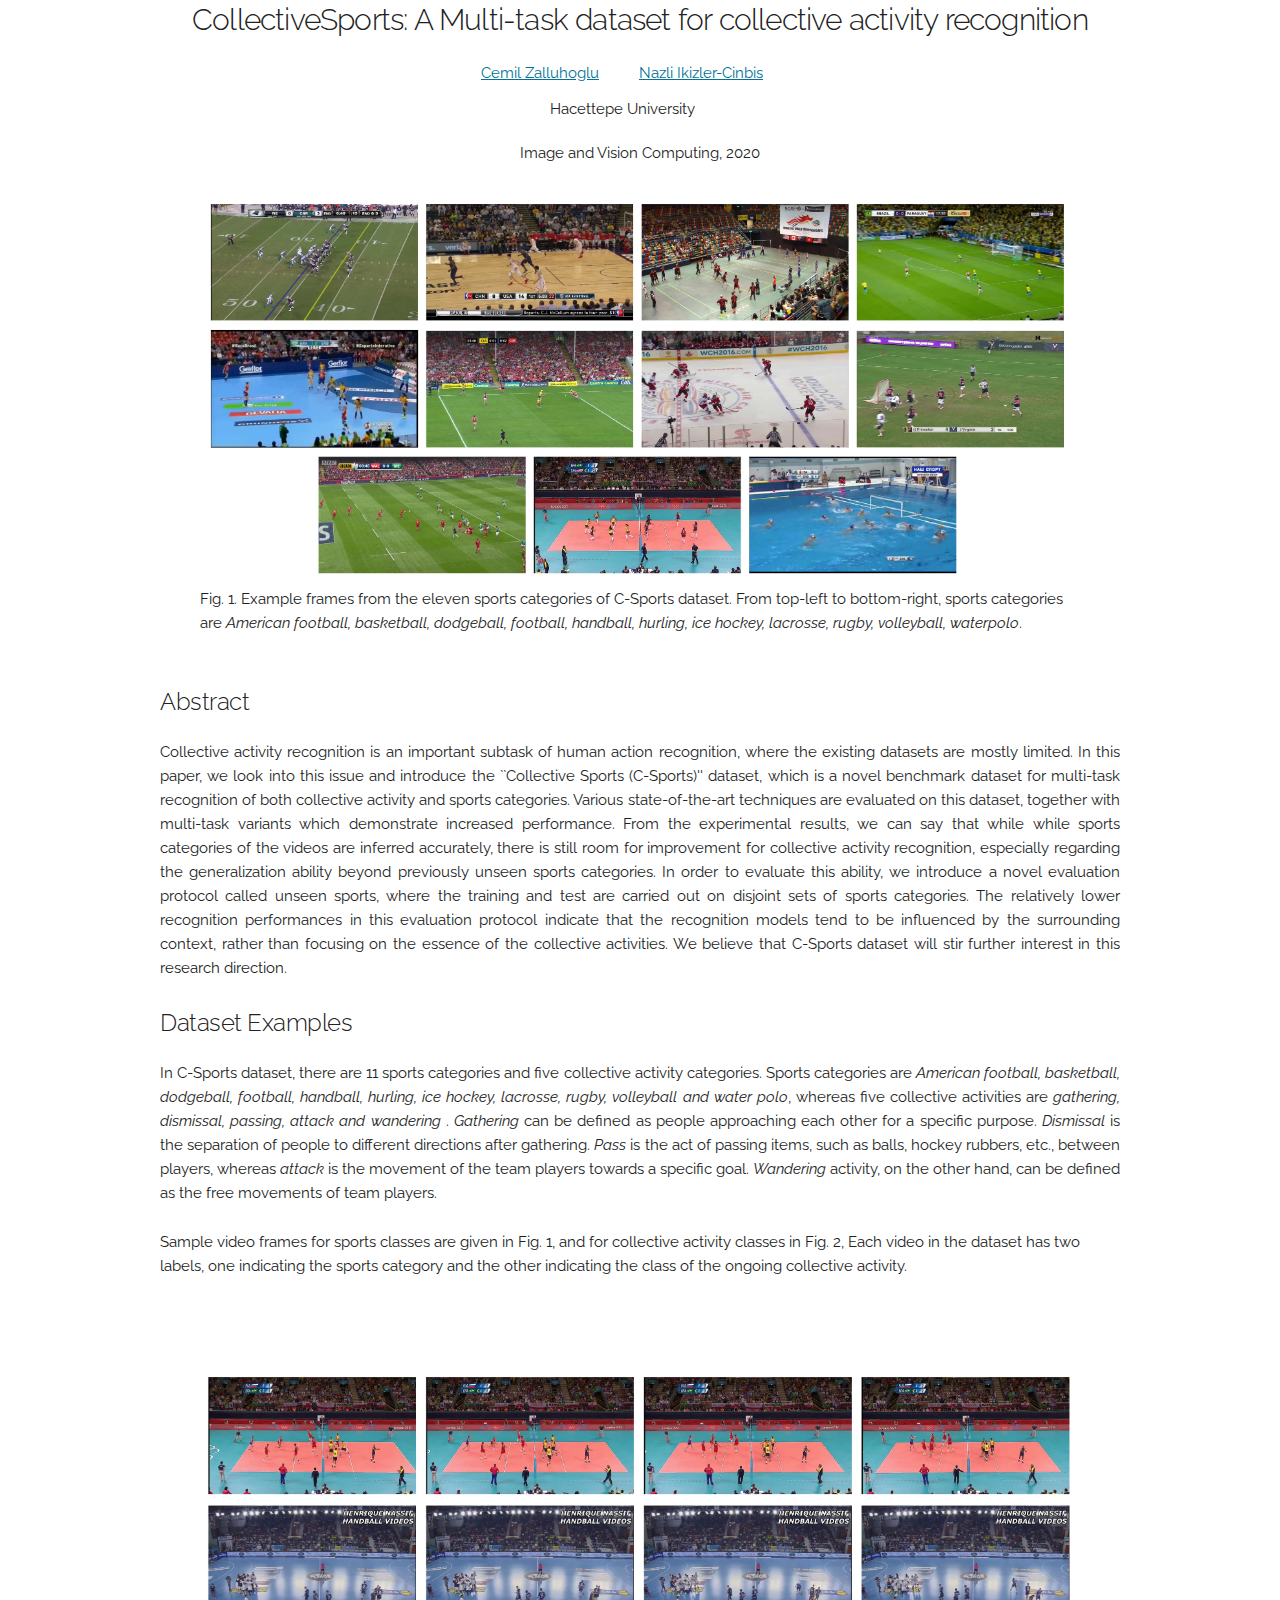
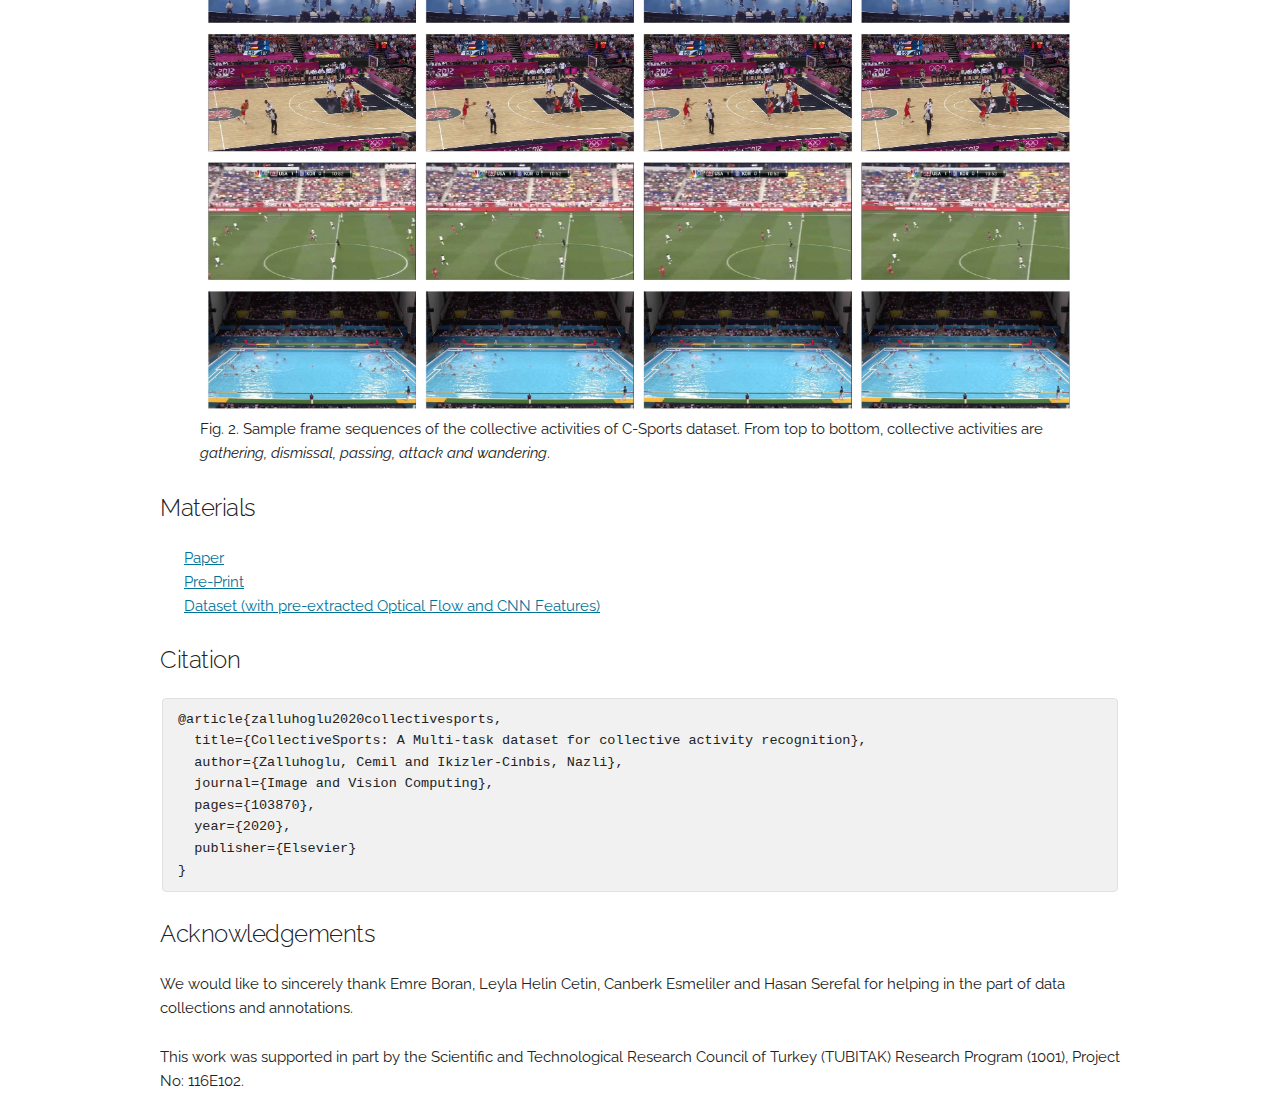
==== commit 46671ae1: "Update csports.html" ====
--- a/csports.html
+++ b/csports.html
@@ -149,10 +149,14 @@
             </div>
             
           </div>
+	<div class="row">
+            <div class="two columns">
+              <a href="https://web.cs.hacettepe.edu.tr/~nazli/publications/csports.pdf">Pre-Print</a>
+            </div>
+        </div>
 
           <div class="row">
             <div class="six columns">
-              <br>
               <a href="https://forms.gle/Lc9BSsnXmZ3ePFWp8">Dataset (with pre-extracted Optical Flow and CNN Features)</a>
             </div>
           </div>
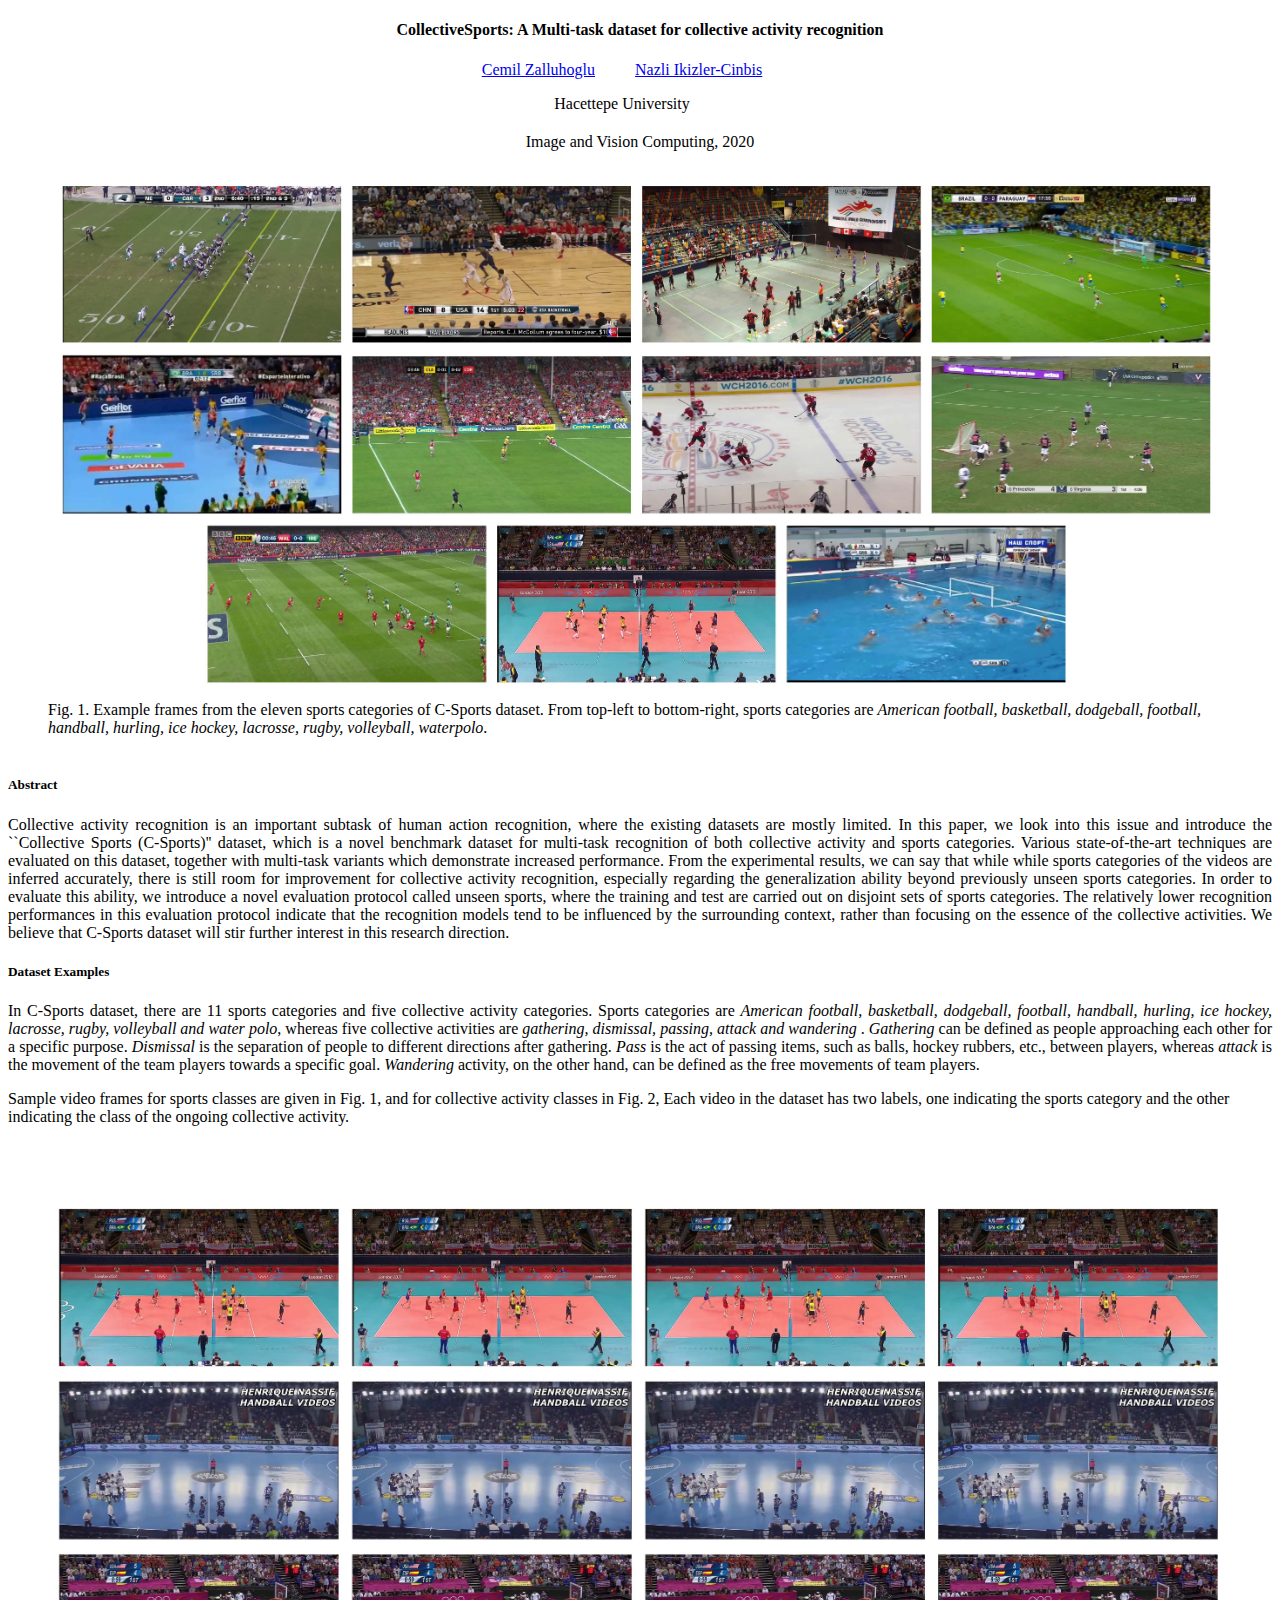
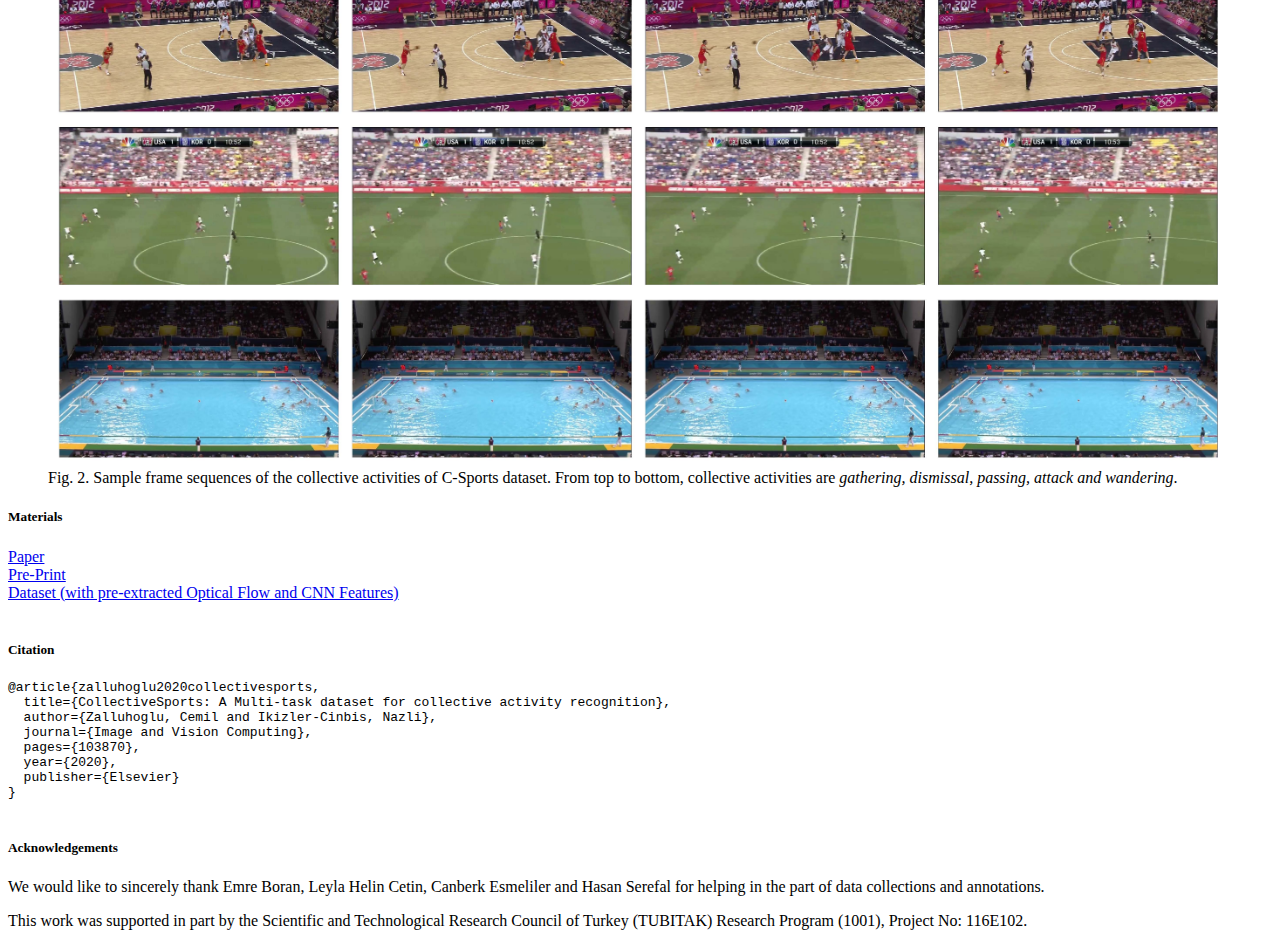
==== commit 1cdcccef: "Update csports.html" ====
--- a/csports.html
+++ b/csports.html
@@ -99,7 +99,7 @@
       </div>
       
       <figure>
-        <img src="images/sport.jpg" style="width:100%"></img>
+        <img src="./images/sport.jpg" style="width:100%"></img>
  <figcaption>Fig. 1. Example frames from the eleven sports categories of C-Sports dataset. From top-left to bottom-right, sports categories are <i>American football, basketball, dodgeball, football, handball, hurling, ice hockey, lacrosse, rugby, volleyball, waterpolo</i>. </figcaption>
         <br>
       </figure>
